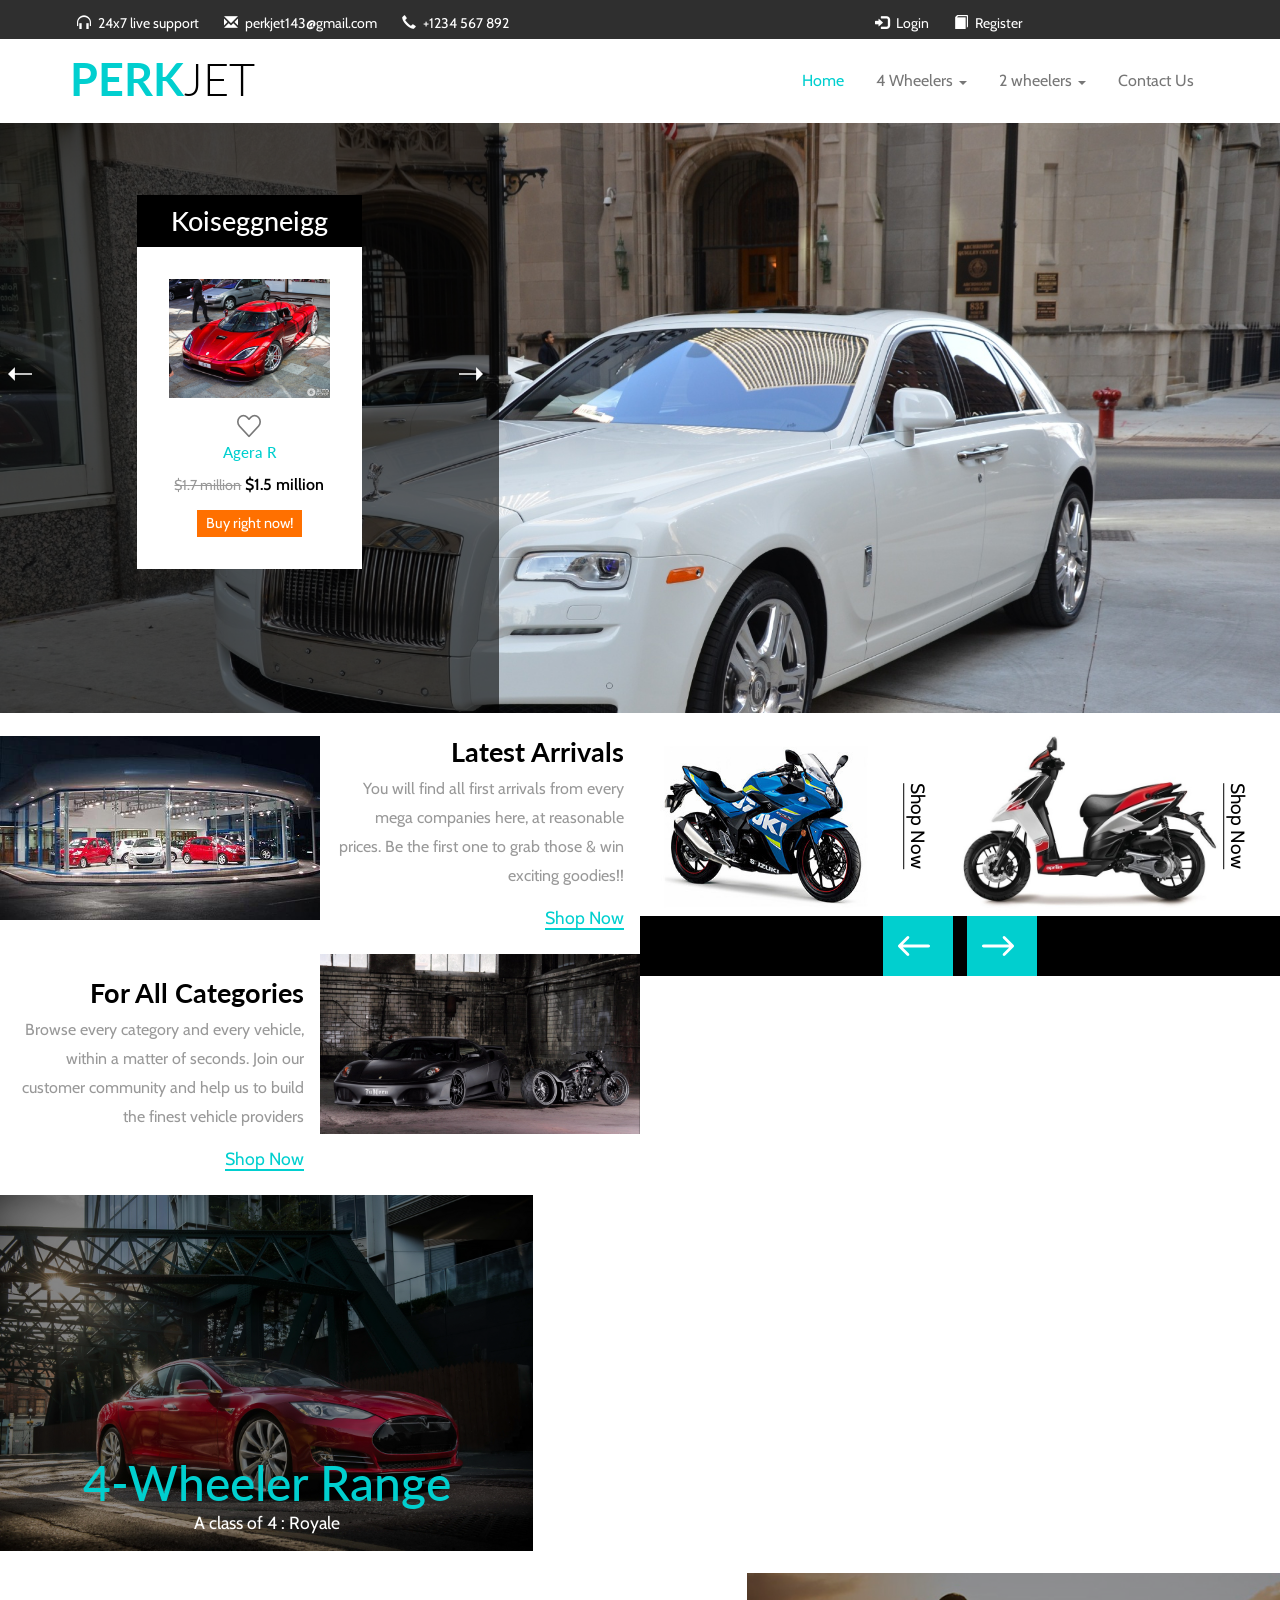
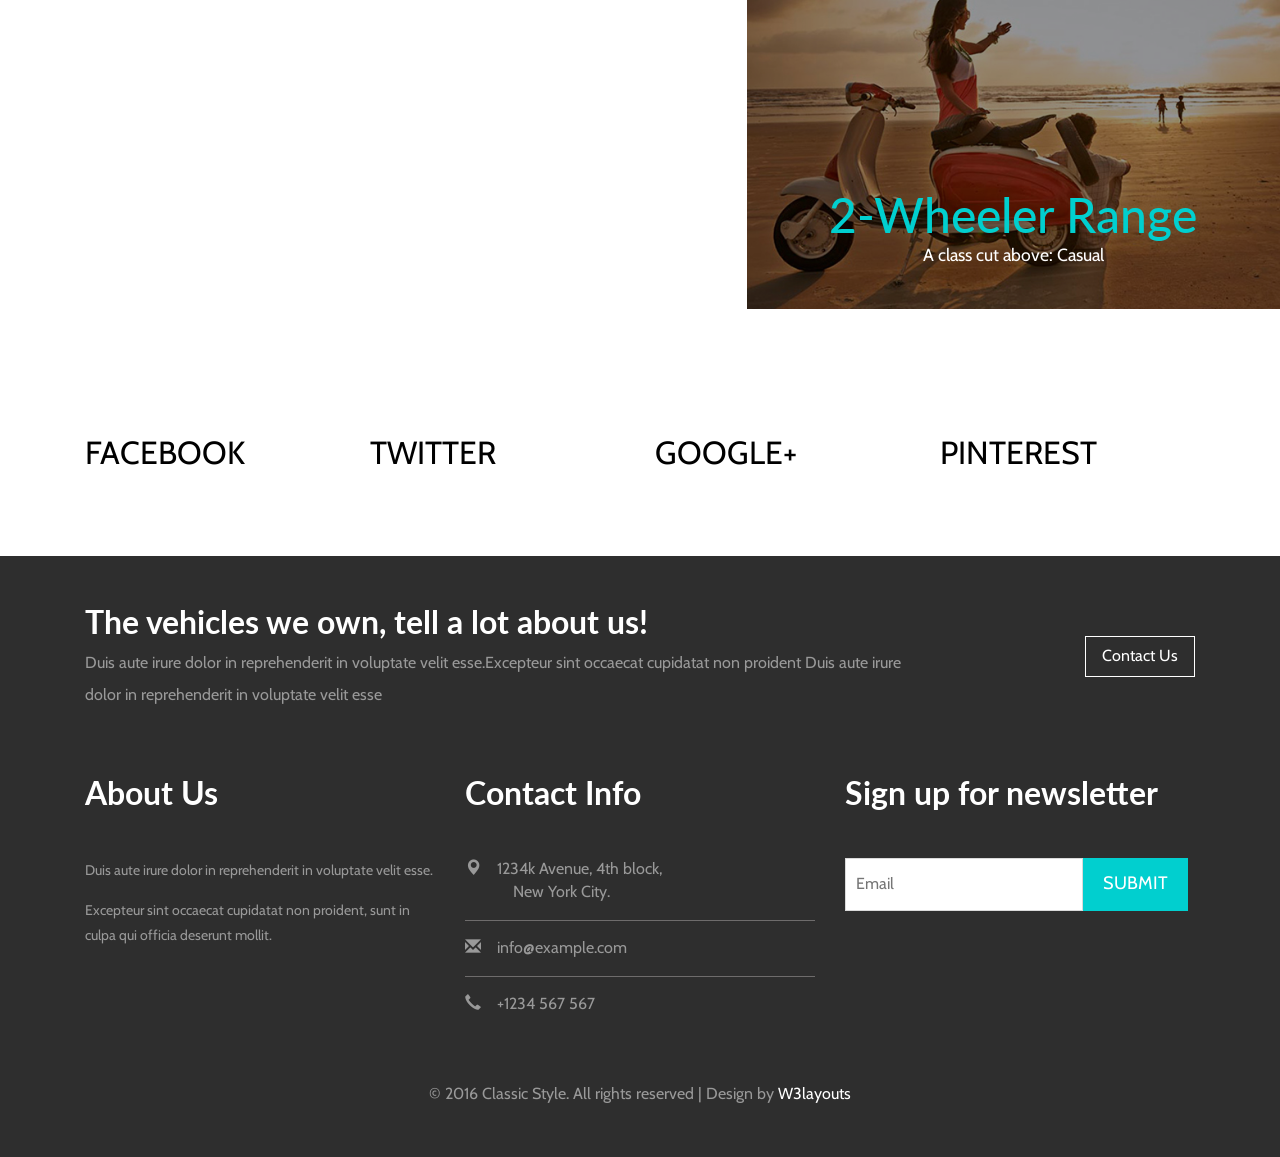
==== index.html @ 6dc2878f "front end incomplete" ====
<!--
Author: W3layouts
Author URL: http://w3layouts.com
License: Creative Commons Attribution 3.0 Unported
License URL: http://creativecommons.org/licenses/by/3.0/
-->
<!DOCTYPE html>
<html>
<head>
<title>PerkJet Online Showroom</title>
<!-- for-mobile-apps -->
<meta name="viewport" content="width=device-width, initial-scale=1">
<meta http-equiv="Content-Type" content="text/html; charset=utf-8" />
<meta name="keywords" content="Classic Style Responsive web template, Bootstrap Web Templates, Flat Web Templates, Android Compatible web template,
Smartphone Compatible web template, free webdesigns for Nokia, Samsung, LG, SonyEricsson, Motorola web design" />
<script type="application/x-javascript"> addEventListener("load", function() { setTimeout(hideURLbar, 0); }, false);
		function hideURLbar(){ window.scrollTo(0,1); } </script>
<!-- //for-mobile-apps -->
<link href="css/bootstrap.css" rel="stylesheet" type="text/css" media="all" />
<link href="css/style.css" rel="stylesheet" type="text/css" media="all" />
<!-- js -->
<script src="js/jquery.min.js"></script>
<!-- //js -->
<!-- cart -->
<script src="js/simpleCart.min.js"></script>
<!-- cart -->
<!-- for bootstrap working -->
<script type="text/javascript" src="js/bootstrap-3.1.1.min.js"></script>
<!-- //for bootstrap working -->
<!-- animation-effect -->
<link href="css/animate.min.css" rel="stylesheet">
<script src="js/wow.min.js"></script>
<script>
 new WOW().init();
</script>
<!-- //animation-effect -->
<link href='//fonts.googleapis.com/css?family=Cabin:400,500,600,700' rel='stylesheet' type='text/css'>
<link href='//fonts.googleapis.com/css?family=Lato:400,100,300,700,900' rel='stylesheet' type='text/css'>
</head>

<body>
<!-- header -->
	<div class="header">
			<div class="header-grid">
					<div class="container">
				<div class="header-left animated wow fadeInLeft" data-wow-delay=".5s">
					<ul>
					<li><i class="glyphicon glyphicon-headphones"></i><a href="#">24x7 live support</a></li>
						<li><i class="glyphicon glyphicon-envelope" ></i><a href="mailto:info@example.com">perkjet143@gmail.com</a></li>
						<li><i class="glyphicon glyphicon-earphone" ></i>+1234 567 892</li>

					</ul>
				</div>
				<div class="header-right animated wow fadeInRight" data-wow-delay=".5s">
				<div class="header-right1 ">
					<ul>

						<li><i class="glyphicon glyphicon-log-in" ></i><a href="login.html">Login</a></li>
						<li><i class="glyphicon glyphicon-book" ></i><a href="register.html">Register</a></li>
					</ul>
				</div>
				<div class="clearfix"> </div>
				</div>
				<div class="clearfix"> </div>
			</div>
			</div>
			<div class="container">
			<div class="logo-nav">

					<nav class="navbar navbar-default">
					<!-- Brand and toggle get grouped for better mobile display -->
					<div class="navbar-header nav_2">
						<button type="button" class="navbar-toggle collapsed navbar-toggle1" data-toggle="collapse" data-target="#bs-megadropdown-tabs">
							<span class="sr-only">Toggle navigation</span>
							<span class="icon-bar"></span>
							<span class="icon-bar"></span>
							<span class="icon-bar"></span>
						</button>
						 <div class="navbar-brand logo-nav-left ">
							<h1 class="animated wow pulse" data-wow-delay=".5s"><a href="index.html">Perk<span>Jet</span></a></h1>
						</div>

					</div>
					<div class="collapse navbar-collapse" id="bs-megadropdown-tabs">
						<ul class="nav navbar-nav">
							<li class="active"><a href="index.html" class="act">Home</a></li>
							<!-- Mega Menu -->
							<li class="dropdown">
								<a href="#" class="dropdown-toggle" data-toggle="dropdown">4 Wheelers <b class="caret"></b></a>
								<ul class="dropdown-menu multi">
									<div class="row">
										<div class="col-sm-4">
											<ul class="multi-column-dropdown">
												<h6>Companies</h6>

												<li><a href="products.html">Rolls Royce </a></li>
												<li><a href="products.html">BMW </a></li>
												<li><a href="products.html">Jaguar </a></li>
                        <li><a href="products.html">Mercedes-Benz </a></li>
												<li><a href="products.html">Audi </a></li>

											</ul>
										</div>
										<div class="col-sm-4">
											<ul class="multi-column-dropdown">
												<h6>Types</h6>
												<li><a href="products.html">Hatchback</a></li>
												<li><a href="products.html">Sedans</a></li>
												<li><a href="products.html">MUV</a></li>
												<li><a href="products.html">Convertible</a></li>
												<li><a href="products.html">Hybrid</a></li>
												<li><a href="products.html">Coupe</a></li>

											</ul>
										</div>
										<div class="col-sm-4">
											<ul class="multi-column-dropdown">
												<h6>Price Range</h6>
												<li><a href="products.html">20 lakhs - 50 lakhs</a></li>
												<li><a href="products.html">50 lakhs - 1 Cr</a></li>
												<li><a href="products.html">Above 1 Cr</a></li>

											</ul>
										</div>
										<div class="clearfix"></div>
									</div>
									<div class="row-top">
										<div class="col-sm-6 row1">
											<a href="products.html"><img src="images/me.jpg" alt="" class="img-responsive"></a>
										</div>
										<div class=" col-sm-6 row2">
											<a href="products.html"><img src="images/me1.jpg" alt="" class="img-responsive"></a>
										</div>
										<div class="clearfix"></div>
									</div>
								</ul>
							</li>
							<li class="dropdown">
								<a href="#" class="dropdown-toggle" data-toggle="dropdown">2 wheelers <b class="caret"></b></a>
								<ul class="dropdown-menu multi multi1">
									<div class="row">
										<div class="col-sm-4">
											<ul class="multi-column-dropdown">
												<h6>Companies</h6>

												<li><a href="products1.html">Herley Davidson </a></li>
												<li><a href="products1.html">Royal Enfield </a></li>
												<li><a href="products1.html">Honda </a></li>
												<li><a href="products1.html">Kawasaki </a></li>

											</ul>
										</div>
										<div class="col-sm-4">
											<ul class="multi-column-dropdown">
												<h6>Types</h6>
												<li><a href="products1.html">Street</a></li>
												<li><a href="products1.html">Mountain</a></li>
												<li><a href="products1.html">Hybrid</a></li>
												<li><a href="products1.html">BMX</a></li>

											</ul>
										</div>
										<div class="col-sm-4">
											<ul class="multi-column-dropdown">
												<h6>Price</h6>
												<li><a href="products1.html">40 Thousand - 1 Lakhs</a></li>
												<li><a href="products1.html">1 lakhs - 5 lakhs</a></li>
												<li><a href="products1.html">5 lakhs and Above</a></li>

											</ul>
										</div>
										<div class="clearfix"></div>
									</div>
									<div class="row-top">
										<div class="col-sm-6 row1">
											<a href="products1.html"><img src="images/me2.jpg" alt="" class="img-responsive"></a>
										</div>
										<div class=" col-sm-6 row2">
											<a href="products1.html"><img src="images/me3.jpg" alt="" class="img-responsive"></a>
										</div>
										<div class="clearfix"></div>
									</div>
								</ul>
							</li>

							<li><a href="contact.html">Contact Us</a></li>
						</ul>
					</div>
					</nav>
				</div>

		</div>
	</div>
<!-- //header -->


<!-- banner -->
	<div class="banner">


	<div class="banner-right">
					<ul id="flexiselDemo2">
						<li><div class="banner-grid">
						<h2>Koiseggneigg</h2>
						<div class="wome">
								<a href="single.html" ><img class="img-responsive" src="images/bi1.jpg" alt="" />
								</a>
								<div class="women simpleCart_shelfItem">
									<a href="#"><img src="images/ll.png" alt=""></a>
									<h6 ><a href="single.html">Agera R</a></h6>
									<p class="ba-price"><del>$1.7 million</del><em class="item_price">$1.5 million</em></p>
									<a href="#" data-text="Check Out!" class="but-hover1 item_add">Buy right now!</a>
								</div>
								</div>
							</div></li>
						<li><div class="banner-grid">
						<h2>Maruti</h2>
						<div class="wome">
								<a href="single.html" ><img class="img-responsive" src="images/maruti.jpeg" alt="" />
								</a>
								<div class="women simpleCart_shelfItem">
									<a href="#"><img src="images/ll.png" alt=""></a>
									<h6 ><a href="single.html">Swift Dzire</a></h6>
									<p class="ba-price"><del>Rs. 9.39L</del><em class="item_price">Rs. 5.39L</em></p>
									<a href="#" data-text="Check Out!" class="but-hover1 item_add">Buy right now!</a>
								</div>
								</div>
							</div></li>
						<li><div class="banner-grid">
						<h2>Honda</h2>
						<div class="wome">
								<a href="single.html" ><img class="img-responsive" src="images/honda.jpg" alt="" />
								</a>
								<div class="women simpleCart_shelfItem">
									<a href="#"><img src="images/ll.png" alt=""></a>
									<h6 ><a href="single.html">Livo</a></h6>
									<p class="ba-price"><del>Rs. 70k</del><em class="item_price">Rs. 55k</em></p>
									<a href="#" data-text="Check Out!" class="but-hover1 item_add">Buy right now!</a>
								</div>
								</div>
							</div></li>


					</ul>
					<script type="text/javascript">
		$(window).load(function() {
			$("#flexiselDemo2").flexisel({
				visibleItems: 1,
				animationSpeed: 1000,
				autoPlay: true,
				autoPlaySpeed: 5000,
				pauseOnHover: true,
				enableResponsiveBreakpoints: true,
		    	responsiveBreakpoints: {
		    		portrait: {
		    			changePoint:480,
		    			visibleItems: 1
		    		},
		    		landscape: {
		    			changePoint:640,
		    			visibleItems: 1
		    		},
		    		tablet: {
		    			changePoint:768,
		    			visibleItems: 1
		    		}
		    	}
		    });

		});
	</script>
		<script type="text/javascript" src="js/jquery.flexisel.js"></script>

					</div>


				</div>

	</div>
<!-- //banner -->
<!--content-->
		<div class="content">
		<div class="content-head">

					<div class="col-md-6 col-m1 animated wow fadeInLeft" data-wow-delay=".1s">
						<div class="col-1">
						<div class="col-md-6 col-2">
							<br>
							<a href="single.html"><img src="images/show.jpg" class="img-responsive" alt="">
							</a></div>
							<div class="col-md-6 col-p">
								<h5>Latest Arrivals</h5>
								<p>You will find all first arrivals from every mega companies
									here, at reasonable prices. Be the first one to grab those & win exciting goodies!!
								</p>
								<a href="single.html" class="shop" data-hover="Shop Now">Shop Now</a>
							</div>
							<div class="clearfix"> </div>
						</div>
						<div class="col-1">
						<div class="col-md-6 col-p">
								<h5>For All Categories</h5>
								<p>Browse every category and every vehicle, within a matter of
									seconds. Join our customer community and help us to build the finest
								vehicle providers</p>
								<a href="single.html" class="shop" data-hover="Shop Now">Shop Now</a>
							</div>
						<div class="col-md-6 col-2">
							<a href="single.html"><img src="images/first.jpg" class="img-responsive" alt="">
							</a></div>
							<div class="clearfix"> </div>
						</div>
						</div>
          <br>
					<div class="col-md-6 col-m2 animated wow fadeInRight" data-wow-delay=".1s">

						<!---->
						 <!-- requried-jsfiles-for owl -->
							<link href="css/owl.carousel.css" rel="stylesheet">
							    <script src="js/owl.carousel.js"></script>
							        <script>
									    $(document).ready(function() {
									      $("#owl-demo").owlCarousel({
									        items : 2,
									        lazyLoad : false,
									        autoPlay : true,
									        navigation : true,
									        navigationText :  true,
									        pagination : false,
									      });
									    });
									  </script>
							 <!-- //requried-jsfiles-for owl -->
							 <!-- start content_slider -->
						       <div id="owl-demo" class="owl-carousel" style="background-color:white">
					                <div>

											<a href="single.html"><img width="300px" height="180px"  src="images/gixer.jpg" alt="" /></a>
											<a href="single.html" class="shop-2" >Shop Now</a>

					                </div>
									<div>

											<a href="single.html"><img width="270px" height="180px" src="images/aprila.jpg" alt="" /></a>
											<a href="single.html" class="shop-2">Shop Now</a>

					                </div>

									<div>

											<a href="single.html"><img width="300px" height="180px" src="images/gixer.jpg" alt="" /></a>
											<a href="single.html" class="shop-2">Shop Now</a>

					                </div>
									<div>

											<a href="single.html"><img width="270px" height="180px" src="images/aprila.jpg" alt="" /></a>
											<a href="single.html" class="shop-2">Shop Now</a>

					                </div>
							</div>
					   </div>
					   <div class="clearfix"></div>
			</div>
					</div>

			<!---->

				<div class="content-top">
					<div class="col-md-5 col-md1 animated wow fadeInLeft" data-wow-delay=".1s">
						<div class="col-3">
							<a href="single.html"><img src="images/tesla.jpg" class="img-responsive " alt="">
							<div class="col-pic">
								<br><br>
								<h5>4-Wheeler Range</h5>
								<p>A class of 4 : Royale</p>
							</div></a>
						</div>

					</div>
					<div class="col-md-7 col-md2 animated wow fadeInRight" data-wow-delay=".1s">
						<div class="col-sm-4 item-grid simpleCart_shelfItem">
							<div class="grid-pro">
								<div  class=" grid-product " >
									<figure>
										<a href="single.html">
											<div class="grid-img">
												<img  src="images/gmc1.jpeg" width="350px" height="100px"  alt="">
											</div>
											<div class="grid-img">
												<img  src="images/gmc2.jpg" width="350px" height="100px"  alt="">
											</div>
										</a>
									</figure>
								</div>
								<div class="women">
									<a href="#"><img src="images/ll.png" alt=""></a>
									<h6><a href="single.html">Sierra Denali</a></h6>
									<p ><del>$50k</del><em class="item_price">$40k</em></p>
									<a href="#" data-text="Check it!" class="but-hover1 item_add">Buy now!</a>
								</div>
							</div>
						</div>

						<div class="col-sm-4 item-grid simpleCart_shelfItem">
							<div class="grid-pro">
								<div  class=" grid-product " >
									<figure>
										<a href="single.html">
											<div class="grid-img">
												<img  src="images/mer1.png" width="400px" height="100px"  alt="">
											</div>
											<div class="grid-img">
												<img  src="images/mer2.jpg" width="100px" height="100px"   alt="">
											</div>
										</a>
									</figure>
								</div>
								<div class="women">
									<a href="#"><img src="images/ll.png" alt=""></a>
									<h6><a href="single.html">AMG GT Coupe</a></h6>
									<p ><del>$115k</del><em class="item_price">$112k</em></p>
									<a href="#" data-text="Check it!" class="but-hover1 item_add">Buy Now!</a>
								</div>
							</div>
						</div>
						<div class="col-sm-4 item-grid simpleCart_shelfItem">
						<div class="grid-pro">
								<div  class=" grid-product " >
									<figure>
										<a href="single.html">
											<div class="grid-img">
												<img  src="images/maruti1.jpg" width="350px" height="100px" alt="">
											</div>
											<div class="grid-img">
												<img  src="images/maruti2.jpg" width="350px" height="100px"  alt="">
											</div>
										</a>
									</figure>
								</div>
								<div class="women">
									<a href="#"><img src="images/ll.png" alt=""></a>
									<h6><a href="single.html">SX</a></h6>
									<p ><del>$10k</del><em class="item_price">$7k</em></p>
									<a href="#" data-text="Check it!" class="but-hover1 item_add">Buy Now!</a>
								</div>
							</div>
						</div>
					<div class="clearfix"></div>
					</div>
					<div class="clearfix"></div>
				</div>
				<!----->
				<!---->
				<div class="content-top">

					<div class="col-md-7 col-md2 animated wow fadeInLeft" data-wow-delay=".1s">
						<div class="col-sm-4 item-grid simpleCart_shelfItem">
							<div class="grid-pro">
								<div  class=" grid-product " >
									<figure>
										<a href="single.html">
											<div class="grid-img">
												<img  src="images/vp1.png" width="200px" height="100px" alt="">
											</div>
											<div class="grid-img">
												<img  src="images/vp2.jpg" width="350px" height="100px" alt="">
											</div>
										</a>
									</figure>
								</div>
								<div class="women">
									<a href="#"><img src="images/ll.png" alt=""></a>
									<h6><a href="single.html">Sei Giorni</a></h6>
									<p ><del>$100.00</del><em class="item_price">$70.00</em></p>
									<a href="#" data-text="Check it!" class="but-hover1 item_add">Buy Now!</a>
								</div>
							</div>

						</div>

						<div class="col-sm-4 item-grid simpleCart_shelfItem">
							<div class="grid-pro">
								<div  class=" grid-product " >
									<figure>
										<a href="single.html">
											<div class="grid-img">
												<img  src="images/hd1.jpg" width="350px" height="100px" alt="">
											</div>
											<div class="grid-img">
												<img  src="images/hd2.jpg" width="350px" height="100px"  alt="">
											</div>
										</a>
									</figure>
								</div>
								<div class="women">
									<a href="#"><img src="images/ll.png" alt=""></a>
									<h6><a href="single.html">Street 500</a></h6>
									<p ><del>$100.00</del><em class="item_price">$70.00</em></p>
									<a href="#" data-text="Check it!" class="but-hover1 item_add">Buy Now!</a>
								</div>
							</div>
						</div>
						<div class="col-sm-4 item-grid simpleCart_shelfItem">
						<div class="grid-pro">
								<div  class=" grid-product " >
									<figure>
										<a href="single.html">
											<div class="grid-img">
												<img  src="images/hero1.jpg" width="350px" height="100px" alt="">
											</div>
											<div class="grid-img">
												<img  src="images/hero2.jpg" width="350px" height="150px" alt="">
											</div>
										</a>
									</figure>
								</div>
								<div class="women">
									<a href="#"><img src="images/ll.png" alt=""></a>
									<h6><a href="single.html">Glamour FI</a></h6>
									<p ><del>$100.00</del><em class="item_price">$70.00</em></p>
									<a href="#" data-text="Check it!" class="but-hover1 item_add">Buy Now!</a>
								</div>
							</div>
						</div>
					<div class="clearfix"></div>
					</div>
					<div class="col-md-5 col-md1 animated wow fadeInRight" data-wow-delay=".1s">
						<div class="col-3">
							<a href="single.html"><img src="images/general.jpg" class="img-responsive " alt="">
							<div class="col-pic">
								<h5>2-Wheeler Range</h5>
								<p>A class cut above: Casual</p>
							</div></a>
						</div>

					</div>
					<div class="clearfix"></div>
				</div>


				<!--products-->
<div class="social animated wow fadeInDown" data-wow-delay=".1s">
	<div class="container">
		<div class="col-sm-3 social-ic">
			<a href="#">FACEBOOK</a>
		</div>
		<div class="col-sm-3 social-ic">
			<a href="#">TWITTER</a>
		</div>
		<div class="col-sm-3 social-ic">
			<a href="#">GOOGLE+</a>
		</div>
		<div class="col-sm-3 social-ic">
			<a href="#">PINTEREST</a>
		</div>
	<div class="clearfix"></div>
	</div>
</div>

<!-- footer -->
	<div class="footer">
		<div class="container">
		<div class="footer-top">
		<div class="col-md-9 footer-top1">
		<h4>The vehicles we own, tell a lot about us!</h4>
		<p>Duis aute irure dolor in reprehenderit in voluptate velit esse.Excepteur sint occaecat cupidatat
						non proident Duis aute irure dolor in reprehenderit in voluptate velit esse</p>
		</div>
		<div class="col-md-3 footer-top2">
		<a href="contact.html">Contact Us</a>
		</div>
		<div class="clearfix"> </div>
		</div>
			<div class="footer-grids">
				<div class="col-md-4 footer-grid animated wow fadeInLeft" data-wow-delay=".5s">
					<h3>About Us</h3>
					<p>Duis aute irure dolor in reprehenderit in voluptate velit esse.<span>Excepteur sint occaecat cupidatat
						non proident, sunt in culpa qui officia deserunt mollit.</span></p>
				</div>
				<div class="col-md-4 footer-grid animated wow fadeInLeft" data-wow-delay=".6s">
					<h3>Contact Info</h3>
					<ul>
						<li><i class="glyphicon glyphicon-map-marker" ></i>1234k Avenue, 4th block, <span>New York City.</span></li>
						<li class="foot-mid"><i class="glyphicon glyphicon-envelope" ></i><a href="mailto:info@example.com">info@example.com</a></li>
						<li><i class="glyphicon glyphicon-earphone" ></i>+1234 567 567</li>
					</ul>
				</div>
				<div class="col-md-4 footer-grid animated wow fadeInLeft" data-wow-delay=".7s">
				<h3>Sign up for newsletter </h3>
				<form>
					<input type="text" placeholder="Email"  required="">
					<input type="submit" value="Submit">
				</form>

				</div>

				<div class="clearfix"> </div>
			</div>

			<div class="copy-right animated wow fadeInUp" data-wow-delay=".5s">
				<p>&copy 2016 Classic Style. All rights reserved | Design by <a href="http://w3layouts.com/">W3layouts</a></p>
			</div>
		</div>
	</div>
<!-- //footer -->
</body>
</html>
---- css/style.css ----
/*--
Author: W3layouts
Author URL: http://w3layouts.com
License: Creative Commons Attribution 3.0 Unported
License URL: http://creativecommons.org/licenses/by/3.0/
--*/
html, body{
    font-size: 100%;
	background:	#fff;
	font-family: 'Cabin', sans-serif;
}
p{
	margin:0;
}
h1,h2,h3,h4,h5,h6{
	margin:0;
}
ul,label{
	margin:0;
	padding:0;
}
 a{
	transition:.5s ease-in-out;
	-webkit-transition:.5s ease-in-out;
	-moz-transition:.5s ease-in-out;
	-o-transition:.5s ease-in-out;
	-ms-transition:.5s ease-in-out;
}
/*-- header --*/
.header-grid{
	padding:0.3em 0;
	background: #2f2f2f;
	/*-
	border-bottom:1px solid #DEDEDE;
	-*/
}
.logo-nav{
	padding:1em 0;
}
.header-left{
	float:left;
	margin-top: 7px;
}
.header-left ul li,.header-right ul li{
	display:inline-block;
	font-size:14px;
	color:#fff;
	margin: 0 1em;
}
.header-left ul li i,.header-right ul li i{
	left:-.5em;
}
.header-left ul li a,.header-right ul li a{
	text-decoration:none;
	color:#fff;
}
.header-left ul li a:hover,.header-right ul li a:hover{
	color:#FF7000;
}
.header-right1{
	float:left;
	margin-top: 7px;
}
.header-right2{
	float:right;
}
.header-right {
    float: right;
	width: 30%;
}
.logo-nav-left {
    padding: 0;
	height:auto;
}
.logo-nav-left h1 {
	font-size:2.5em;
   text-transform: uppercase;
    font-family: 'Lato', sans-serif;
    font-weight: 700;
}
.logo-nav-left h1 a{
	
	    color:#01CFCF;
    text-decoration: none;
    
}
.logo-nav-left h1 a span{
    color: #000;
	font-weight: 300;
}

.logo-nav-left1 ul li a{
	font-size:1em;
    color: #222;
    text-decoration: none;
	padding: 0;
    margin: 0 1em;
}
.logo-nav-left1 ul li.active a.act{
	color:#01CFCF !important;
}
ul.nav.navbar-nav {
    float: right;
}
ul.nav.navbar-nav  li a{
   padding:0;
   margin:1em;
}
.navbar-default .navbar-nav > .active > a, .navbar-default .navbar-nav > .active > a:hover, 
.navbar-default .navbar-nav > .active > a:focus {
    color: #01CFCF;
}
/*----*/
.box_1 {
  float: right;
}
.box_1 h3 {
  color:#fff;
  font-size: 0.9em;
  margin: 0;
}
.total {
  display: inline-block;
  vertical-align: middle;
}
.box_1 a img {
  margin: 3px 0 0 0px;
}
.box_1 p {
	margin: 0;
    color: #fff;
    font-size: 14px;
}
a.simpleCart_empty {
	color:#fff;
    font-size: 13px;
    text-decoration: none;
    text-align: right;
    display: block;
}
.multi-column-dropdown li a {
    color: #999 !important;
}
.navbar-default .navbar-nav > .active > a, .navbar-default .navbar-nav > .active > a:hover, .navbar-default .navbar-nav > .active > a:focus {
    background-color: transparent;
}
.navbar-default .navbar-collapse, .navbar-default .navbar-form {
    border: none;
}
.nav .open > a{
    color: #01CFCF;
}
.navbar-default {
    background: none;
    border: none;
}
.navbar-collapse {
    padding: 0;
}
ul.multi-column-dropdown h6 {
    font-size: 1.5em;
    color:#222222;
    margin: 0 0 1em;
    padding-bottom: 1em;
    border-bottom: 1px solid #E4E4E4;
    text-transform: capitalize;
}
.multi-column-dropdown li {
    list-style-type: none;
    margin: 7px 0;
}
.multi-column-dropdown li a {
    display: block;
    clear: both;
    line-height: 1.428571429;
    color: #999 !important;
    white-space: normal;
	font-weight:500 !important;
}
.multi-column-dropdown li a:hover {
    color: #FF7000 !important;
}
.dropdown-menu.multi {
    min-width: 700px;
    padding: 30px 30px;
}
.nav .open > a, .nav .open > a:hover, .nav .open > a:focus {
    background: none;
    border: none;
}
.navbar-default .navbar-nav > .open > a, .navbar-default .navbar-nav > .open > a:hover, .navbar-default .navbar-nav > .open > a:focus {
    background-color: transparent;
}
.nav > li > a:hover {
    background: none;
	color:#01CFCF !important;
}

.navbar {
    min-height: auto;
    margin-bottom: 0px;
}
.dropdown-menu {
    top: 131%;
    left: -159%;
}
.multi1{
	left: -330%;
}
.row1 {
    padding-left: 0;
	padding-right:7px;
}
.row2{
	padding-right: 0;
	padding-left:7px;
}
.row-top {
    margin-top: 1em;
}
/*-- //header --*/
/*-- banner section --*/
#slideshow-controller {
  position: absolute;
  bottom: 10px;
  left: 45%;
}
#slideshow-banner ul { 
	position: relative; 
}
#slideshow-banner ul .slideshow-item { 
	position: absolute; 
}
#controller-left {
  position: absolute;
  left: 2%;
  top: 45%;
  cursor: pointer;
}
#controller-right {
  position: absolute;
  right: 2%;
  top: 45%;
  cursor: pointer;
}
.controller-item {
  display: inline-block;
  width: 10px;
  height: 10px;
  background: #f00;
  margin-right: 10px;
  border-radius: 10px;
  opacity: 0.5;
  cursor: pointer;
}
.controller-item-hover {
  opacity: 1;
  background: #ccc;
  transform: rotateX(360deg);
  transition: transform 2s;
}
.slideshow-transform {
  transform: scale(1.5, 1.5);
  transition: transform 5s;
}
* 	{ 
	margin:0; 
	padding:0; 
}
div#slideshow-banner { 
	height:500px; 
	width:100%; 
	overflow:hidden; 
	position:relative; 
	margin:0px auto; 
}
div#slideshow-banner ul ,div#slideshow-banner ul li { 
	width:100%; 
	height:100%; 
}
div#slideshow-banner ul li img{
	width:100%;
	height:100%;
} 
ul li {
	list-style-type:none;
}
/*-- /banner section --*/
#flexiselDemo1 ,#flexiselDemo2{
	display: none;
}
.nbs-flexisel-container {
	position: relative;
	max-width: 100%;
}
.nbs-flexisel-ul {
	position: relative;
	width: 9999px;
	list-style-type: none;
	text-align:center;
}
.nbs-flexisel-inner {
	overflow: hidden;
	width:90%;
	margin: 0 auto;
}
.nbs-flexisel-item {
	float: left;
	position: relative;
	line-height: 0px;
}
.nbs-flexisel-item > img {
	cursor: pointer;
	position: relative;	
}
/*---- Navigation ---*/
.nbs-flexisel-nav-left, .nbs-flexisel-nav-right {
	width:40px;
	height:40px;
	position: absolute;
	cursor: pointer;
	z-index: 100;
}
.nbs-flexisel-nav-left {
	left: 8px;
	background: url(../images/ar.png) no-repeat 0px 0px ;
}
.nbs-flexisel-nav-right {
	right: 0px;
	background: url(../images/ar1.png) no-repeat 0px 0px;
}
.banner-right {
        width: 39%;
    background: rgba(0, 0, 0, 0.59);
    height: auto;
    min-height: 590px;
}
.banner-grid{
	background:#fff;
	width:50%;
	margin:4.5em auto;
}
.banner-grid h2{
	background:#000;
	padding:0.4em 0;
	color:#fff;
	font-size:1.7em;
	font-family: 'Lato', sans-serif;
}
.wome{
	padding:2em ;
}
/*-- /banner section --*/

.banner{
    min-height: 590px;
    background:  url(../images/15.jpg) no-repeat;
	width:100%;
	background-size:cover;
}
.ba-price{
	line-height:1.3em ;
}

/*--content--*/
.col-pic{
	position:absolute;
	top:0;
	background:rgba(0, 0, 0, 0.42);
	width:100%;
	height:100%;
	text-align:center;
	padding-top: 13.5em;
}
.col-pic p{
	color:#fff;
	font-size:1.1em;
}
.col-pic h5{
	color: #01CFCF;
    font-size: 3em;
    font-family: 'Lato', sans-serif;
}

/*--//--*/
.col-m1 {
    padding: 0;
}
.col-2 {
    padding: 0;
}
.col-m2 {
    padding: 0;
    background: #D6D6D6;
}
.col-p {
    padding:2.9em 2em;
	text-align:right;
}
.col-p h5{
	color:#000;
	font-size:2.2em;
    font-family: 'Lato', sans-serif;
    font-weight: 700;	
}
.col-p p{
	color:#999;
	font-size:1em;
    line-height: 1.8em;
    margin: 0.5em 0 1em;	
}

a.shop {
  position: relative;
  overflow: hidden;
  color: #01CFCF;
  text-decoration: none;
  border-bottom: 2px solid #01CFCF;
  font-weight: normal;
  line-height: normal;
  font-size: 1.1em;
    text-decoration: none;
}
a.shop:before {
  -moz-transition: max-width 0.2s ease-out;
  -o-transition: max-width 0.2s ease-out;
  -webkit-transition: max-width 0.2s ease-out;
  transition: max-width 0.2s ease-out;
  content: attr(data-hover);
  position: absolute;
  top: 0;
  left: 0;
  overflow: hidden;
  white-space: nowrap;
  max-width: 0;
  color: #000;
}
a.shop:hover:before {
  max-width: 100%;
}
a.shop:before {
  border-bottom: 2px solid #000;
}
/*----*/

/*----*/
.col-md1 {
    padding: 0;
}
.col-md2 {
    padding: 3.8em 2.5em;
}
.women {
    text-align: center;
	    margin-top: 1em;
}
.women h6 {
    font-size: 1.15em;
	margin-top:0.4em;
	font-family: 'Lato', sans-serif;
}
.women h6 a{
    color:#01CFCF;
	text-decoration:none;
}
.women h6 a:hover {
    color: #000000;
}
.women p {
    font-size: 1em;
    color: #999;
    margin: 0.9em 0;
}
.women p del{
    font-size: 0.9em;
	margin-right:4px;
}
em.item_price {
    font-style: normal;
    color: #000;
    font-weight: 600;
}

.but,
[class*="but-"] {
	position: relative;
	display: inline-block;
	overflow: hidden;
	padding: 0 0.6em;
	height: 27px;
	font: 300 1em/3.5em 'Cabin', sans-serif;
	text-decoration: none;
      line-height: 1.9em;
	color: #fff;
	background: #FF7000;
	-moz-transition: ease 0.35s all;
	-ms-transition: ease 0.35s all;
	-o-transition: ease 0.35s all;
	-webkit-transition: ease 0.35s all;
	transition: ease 0.35s all;
	text-decoration:none;
	font-size:0.9em;
}
.but:hover,
[class*="but-"]:hover {
	background:#01CFCF;
	color:#fff;
	text-decoration:none;
}

.but-hover1:hover {
	line-height: 7.4em;
}
.but-hover1:before {
	content: attr(data-text);
	color: #fff;
	position: absolute;
	top: -2.75em;
}
/*-----*/
.item {
    padding: 2em;
}
 a.shop-2{
    text-decoration: none;
    color: #000;
    border-bottom: 1px solid #000;
    font-size: 1.2em;
    display: inline-block;
    transform: rotate(90deg);
    position: absolute;
    top: 42%;
    right: 0%;
}
 a.shop-2:hover{
    color: #01CFCF;
    border-bottom: 1px solid #01CFCF;
}

/*--social--*/
.social {
    padding: 5em 0;
}
.social a{
    color:#000;
	font-size:2em;
	    text-decoration: none;
}
/*--social--*/

/* Shop */

.grid-pro .grid-product figure {
  position: relative;
  display: block;
  overflow: hidden;
  margin: 0 0 20px 0;
  width: 100%;
}
.grid-pro .grid-product figure:hover .grid-img + .grid-img{
  right: 100%;
}


.grid-pro .grid-product figure > a {
  display: block;
  float: left;
  width: 100%;
  z-index: 1;
}
.grid-pro .grid-product figure > a .grid-img {
  width: 100%;
  line-height: 0;
  will-change: right;
  -moz-transform: translateZ(0);
  -webkit-transform: translateZ(0);
  transform: translateZ(0);
}
.grid-pro .grid-product figure > a .grid-img img {
  width: 100%;
}
.grid-pro .grid-product figure > a .grid-img + .grid-img {
  position: absolute;
  top: 0;
  right: 0;
  -moz-transition: right 0.7s cubic-bezier(0.75, 0, 0.175, 1), opacity 0.7s cubic-bezier(0.75, 0, 0.175, 1);
  -o-transition: right 0.7s cubic-bezier(0.75, 0, 0.175, 1), opacity 0.7s cubic-bezier(0.75, 0, 0.175, 1);
  -webkit-transition: right 0.7s cubic-bezier(0.75, 0, 0.175, 1), opacity 0.7s cubic-bezier(0.75, 0, 0.175, 1);
  transition: right 0.7s cubic-bezier(0.75, 0, 0.175, 1), opacity 0.7s cubic-bezier(0.75, 0, 0.175, 1);
}
.grid-pro .grid-product figure > a .grid-img + .grid-img img {
  max-width: none;
}

.grid-product {
    width: 70%;
    margin: 0 auto;
}
/*-- footer --*/
.footer{
	background:#2E2E2E;
	padding:3em 0;
}
.footer-top1 h4{
    color: #fff;
    font-size: 2em;
	font-family: 'Lato', sans-serif;
    font-weight: 700;
}
.footer-top1 p{
    color: #999;
    font-size: 1em;
    line-height: 2em;
    margin-top: 0.5em;
}
.footer-top2 {
    margin-top: 2em;
	text-align: right;
}
.footer-top2 a{
    color: #fff;
    font-size: 1em;
	padding:0.5em 1em;
	border:1px solid #fff;
	text-decoration:none;
	display: inline-block;
}
.footer-top2 a:hover{
    color: #fff;
	background:#01CFCF;
	text-decoration:none;
}
.footer-top {
    padding-bottom: 4em;
}
.footer-grid h3{
	font-size:2em;
	color:#fff;
	margin:0 0 1.5em;
    font-family: 'Lato', sans-serif;
    font-weight: 700;	
}
.footer-grid p{
	font-size:14px;
	color:#999;
	line-height:1.8em;
	margin:0;
}
.footer-grid p span{
	display:block;
	margin:1em 0 0;
}
.footer-grid ul li{
	list-style-type:none;
	color:#999;
	font-size:1em;
}
.foot-mid {
    padding: 1em 0;
    margin: 1em 0;
    display: block;
    border-bottom: 1px solid rgba(193, 189, 189, 0.44);
    border-top: 1px solid rgba(193, 189, 189, 0.44);
}
.footer-grid ul li i{
	color: #999;
    margin-right: 1em;
}
.footer-grid ul li span{
	display:block;
	margin-left: 3em;
}
.footer-grid ul li a{
	color:#999;
	text-decoration:none;
}
.footer-grid ul li a:hover{
	color:#fff;
}

.footer-grid input[type="text"] {
    outline: none;
    padding: 14px 10px;
    color: #848484;
    font-size: 16px;
    border: 1px solid #dadada;
    width: 68%;
}
.footer-grid input[type="submit"] {
    color: #fff;
    background:#01CFCF;
    border: none;
    padding: 13px 20px 14px;
    font-size: 18px;
    outline: none;
    text-transform: uppercase;
    margin: 0 0 0 -4px;
}
.footer-grid input[type="submit"]:hover {
    background:#FF7000;
	    transition: .5s ease-in-out;
    -webkit-transition: .5s ease-in-out;
    -moz-transition: .5s ease-in-out;
    -o-transition: .5s ease-in-out;
    -ms-transition: .5s ease-in-out;
}
.copy-right p{
	text-align:center;
	color:#999;
	font-size:1em;
	line-height:1.8em;
}
.copy-right p a{
	color:#fff;
	text-decoration:none;
}
.copy-right p a:hover{
	color:#999;
}
.copy-right {
    padding-top: 4em;
}
/*-- //footer --*/
/*--product--*/
.banner-top{
	text-align: center;
    width: 100%;
    height: 150px;
    display: block;
    background: url(../images/back.jpg)no-repeat center;
    padding: 3em 0;
    background-size: cover;
}
.banner-top h2{
	font-size:2.5em;
	color:#fff;
	float:left;
	    font-family: 'Lato', sans-serif;
    font-weight: 700;
	    text-transform: uppercase;
}
.banner-top h3{
	font-size:0.9em;
	color:#fff;
	margin-top:1em;
	float:right;
}
.banner-top h3 a{
	color:#FF7000;
}
.banner-top h3 label{
	margin:0 0.4em;
}
	
/*--banner--*/
.categories h3, .price h3, .colors h3 ,.sellers h3 {
    font-size: 1.5em;
    color: #FFFFFF;
    margin: 0;
    padding: .5em;
    background: #000000;
    text-transform: uppercase;
    text-align: center;
    letter-spacing: 3px;
    font-family: 'Lato', sans-serif;
}
ul.cate,.price-head,.color-top{
    padding: 2em 0;
}
.product-head {
    padding: 2em 0 0;
}
.categories ul li {
    display: block;
    color: #999;
    font-size: 1em;
    margin-bottom: 1em;
}
.categories ul li i{
    margin-right: 1em;
	color: #FF7000;
}
.categories ul li a:hover {
    color: #01CFCF;
}
.categories ul li a {
    color: #999;
    text-decoration: none;
}
ul.cate ul {
    margin-left: 2em;
}
.price-head1{
	padding-left:0;
}
.price-head2{
	padding-right:0;
}
/*--price--*/
.price-top1 {
    border: 1px solid #999;
}
span.price-top {
    display: inline-block;
    color:#999;
    font-size: 1em;
	    padding: 3px 6px;
}
.price-top1 input[type="text"] {
    width: 75%;
	border: none;
	border-left: 1px solid #999;
        padding: 3px 6px;
    outline: none;
	color: #999;
    font-size: 1em;
}
/*--//price--*/
/*--color--*/
.color-top ul li{
	display:inline-block;
}
.color-top ul li a{
	text-decoration:none;
}
.color-top ul li a i{
	width: 30px;
    height: 30px;
    display: block;
    background: #d52685;
    margin: 0 6px 5px;
    border: 1px solid #8C8C8C;
}
.color-top ul li a i.color7{
    background: #553a99;
}
.color-top ul li a i.color1{
    background: #6cbc35;
}
.color-top ul li a i.color2{
    background: #fd9f3e;
}
.color-top ul li a i.color3{
    background: #08538c;
}
.color-top ul li a i.color4{
    background: #fff;
}
.color-top ul li a i.color5{
    background: #51B6F3;
}
.color-top ul li a i.color6{
    background: #F93333;
}
/*--//color--*/
/*----*/
.fashion-grid {
    float: left;
    width: 24%;
}
h6.best2 {
    font-size: 1.5em;
	font-family: 'Lato', sans-serif;
	    font-weight: 800;
}
h6.best2 a{
    color:#01CFCF;
	text-decoration:none;
}
h6.best2 a:hover {
    color: #FF7000;
}
.fashion-grid1 {
    float: right;
    width: 68%;
}
span.price-in1 {
    font-size: 1em;
    padding: 0.5em 0 0.2em;
    display: block;
    color: #000;
}
span.price-in1 del{
    font-size: 0.8em;
    color: #999;
	margin-right: 0.5em;
}
.fashion-grid1 p {
    font-size: 0.9em;
    line-height: 1.8em;
    color: #999;
}
.product-go{
	margin-bottom:1em;
}
/*----*/
.mens-toolbar p {
    color: #000;
    font-size: 1em;
	    display: inline-block;
}
.mens-toolbar p  select {
    color: #000;
    font-size: 0.9em;
    outline: none;
    cursor: pointer;
    padding: 0.3em;
	border:none;
}
.mens-toolbar {
    padding: 0 1em 1em;
}
.showing{
	margin:0 3em;
}
.product{
	padding:5em 0 0;
}
.item-gr{
	margin-bottom:2em;	
}
.item-gr:nth-child(7),.item-gr:nth-child(8),.item-gr:nth-child(9){
	margin-bottom:0em;	
}
.grid-pro {
    border: 1px solid #E2E2E2;
    border: 5px solid #ffffff;
    -webkit-box-shadow: 0 0 10px rgba(0, 0, 0, 0.15);
    -moz-box-shadow: 0 0 10px rgba(0, 0, 0, 0.15);
    box-shadow: 0 0 10px rgba(0, 0, 0, 0.15);
    padding: 1em;
}
/*--//product--*/
/*--single--*/
.span_2_of_a1 h3 {
	color: #000;
    text-transform: uppercase;
    font-size: 1.8em;
        font-family: 'Lato', sans-serif;
    font-weight: 700;
}
p.in-para{
    color: #999;
    font-size: 1em;
    line-height: 2em;
    margin: 1em 0;
    border-bottom: 1px solid #f0f0f0;
    border-top: 3px double #f0f0f0;
    padding: 1em 0;
}
.price_single {
	border-bottom: 1px solid #f0f0f0;
    padding-bottom: 1em;
}
span.reducedfrom {
	color: #01CFCF;
    font-size: 1.5em;
    float: left;
}
.price_single a {
    float: right;
    margin-top: 0.5em;
}
/*----*/
/* start tabs */
.sap_tabs{
	padding: 1em 0;
}
.resp-tabs-list {
	width: 100%;
	list-style: none;
	padding: 0;
	background:#ECECEC;
}
.resp-tab-item:first-child{
	border-left:none;
}
.resp-tab-item{
	cursor: pointer;
	padding: 12px 18px;
	display: inline-block;
	margin: 0 ;
	text-align: center;
	list-style: none;
	float: left;
	outline: none;
	-webkit-transition: all 0.3s ease-out;
	-moz-transition: all 0.3s ease-out;
	-ms-transition: all 0.3s ease-out;
	-o-transition: all 0.3s ease-out;
	transition: all 0.3s ease-out;
	    background: #ECECEC;
}
.resp-tab-active{
	background:#FF7000;
	color:#fff;	
}
.resp-tab-item span{
	font-size:1em;
}
.resp-tabs-container {
	padding: 0px;
	clear: left;
}
h2.resp-accordion {
	cursor: pointer;
	padding: 5px;
	display: none;
}
.resp-tab-content {
	display: none;
}
.resp-content-active, .resp-accordion-active {
   display: block;
}
h2.resp-accordion {
	font-size:1em;
	margin: 0px;
	padding: 10px 15px;
	background:#f77462;
	margin:10px 0;
	color:#fff;
}
h2.resp-accordion:hover{
	background:#6CC5D9;
	text-shadow: none;
	color: #FFF;
}
.facts{
	
padding: 1em 0;
}
.facts p{
	color:#999;
	font-size:1em;
	line-height:1.7em;
	padding:0 0 1em;
}
.facts ul li{
	list-style:none;
	color:#999;
	font-size:1em;
	padding:0.3em 0;
}
.color {
	background:#eee;
	  margin: 1em 0;
  padding: 1em;
}
.color p,.color span{
	color:#000;
	font-size:1em;
	    float: left;
		font-weight:300;
}
.color p{
	width:40%;
}
.top-comment-left{
	float: left;
	width: 13%;
}
.top-comment-right{
	float: left;
	width:80%;
	margin-left:1em;
	background:#f8f8f8;
	padding:0 2em 2em ;
}
.top-comment-right h6{
	color:#000;
	font-size:0.8em;
}
.top-comment-right p{
	color:#000;
	font-size:1em;
	  margin: 1em 0em 0 1em;
}
a.add-re{
	text-decoration: none;
  color: #fff;
  background: #01CFCF;
  padding: 0.4em 0.8em;
  font-size: 1em;
  margin-top: 2em;
  display: inline-block;
}
a.add-re:hover{	
  background: #FF7000;
}
.top-comment-right h6 a{
	color:#000;
	font-size:1.5em;
	text-decoration:none;
}
.comments-top-top {
	margin: 2em 0;	
}
.col-md-si {
    padding-top: 3em;
}
/*-- contact --*/
.contact {
    padding: 5em 0;
}
.contact h2{
text-align: center;
    font-size: 3.5em;
    color: #01CFCF;
    margin-bottom: 1em;
       font-family: 'Lato', sans-serif;
    font-weight: 700;
}
.contact-grid1{
	text-align: center;
    background:#EAEAEA;
}
.contact-grid1 i {
    font-size: 1.5em;
    color: #01CFCF;
    margin-top: 1.4em;
}
.contact-grid1 h4{
	    font-size: 1.5em;
    color: #FF7000;
    margin: 0em 0 0.4em;
       font-family: 'Lato', sans-serif;
    font-weight: 700;
}
.contact-grid1 p{
	font-size:1em;
	color:#999;
	line-height:1.5em;
	margin:0;
}
.contact-grid1 p a{
	color:#999;
	text-decoration:none;
}
.contact-grid1 p a:hover{
	color:#01CFCF;
}
.contact-grid1 p span{
	display:block;
}
.contact-form2 h4,.contact-me h4{
	font-size:1em;
	color:#797979;
	margin:0 0 .5em;
}
.contact-form2 input[type="text"],.contact-form2 input[type="email"],.contact-me textarea{
	outline:none;
	padding:10px;
	border:1px solid #DFDFDF;
	background:none;
	font-size:1em;
	color:#999;
	width:100%;
}
.contact-me textarea{
	min-height:300px;
	resize:none;
}
.contact-grids1 input[type="submit"]{
	outline: none;
    padding: 10px 0;
    border: none;
    background: #FF7000;
    font-size: 1em;
    color: #fff;
    width: 30%;
    margin: 1em 0 0 0em;
}
.contact-grids1 input[type="submit"]:hover{
	background:#01CFCF;
	    transition: 0.5s all;
    -webkit-transition: 0.5s all;
    -o-transition: 0.5s all;
    -moz-transition: 0.5s all;
    -ms-transition: 0.5s all;
}
.map iframe{
	width:100%;
	min-height:500px;
}
.contact-form2 {
    margin-bottom: 2em;
}
/*----*/
.contact-grid2{
	    background: url(../images/co.jpg) no-repeat top;
    background-size: cover;
    -webkit-background-size: cover;
    -o-background-size: cover;
    -ms-background-size: cover;
    -moz-background-size: cover;
    min-height: 100px;
}
.contact-grid4{
	background: url(../images/co1.jpg) no-repeat top;
}
.contact-grid5{
	background: url(../images/co2.jpg) no-repeat top;
}
.contact-grid3 {
    padding: 1.5em;
}
.contact-grid {
    margin-bottom: 2em;
}
.contact-grid:nth-child(3) {
    margin-bottom: 0em;
}
/*-- //contact --*/
/*--login--*/
.login {
    padding: 5em 0 0em;
}
.login-mail{
	border: 1px solid #E9E9E9;
	margin-bottom: 2em;
	padding: 0.5em 1em;
}
.login-mail i{
	color: #999;
}
.login-mail input[type="text"],.login-mail input[type="password"]{
	border: none;
	outline:none;
	font-size: 0.9em;
    color: #999;
    width: 96%;
}
.login-do input[type="submit"]{
	border: none;
    outline: none;
    font-size: 1em;
    padding: 0.5em 1em;
    color: #fff;   
    width: 100%;
    -webkit-appearance: none;
    cursor: pointer;
    background: none;
    font-weight: 200;	
}
.login-do a{
	    font-size: 1em;
    padding: 0.5em 1em;
    color: #fff;
    display: block;
    text-align: center;	
    text-decoration: none;
    background: #ff7000;    
}
.login-do p{
	font-size: 0.9em;
    color: #999;	
    margin: 0.7em 0;
}
.checkbox1 {
	margin-bottom: 4px;
	padding-left: 27px;
	font-size: 1.2em;
	line-height: 27px;
	cursor: pointer;
	position: relative;
	color:#555;
}
.checkbox1:last-child {
	margin-bottom: 0;
}
.news-letter {
	color: #555;
	font-size: 0.8em;
	margin-bottom: 1em;
	display: block;
	transition: 0.5s all;
	-webkit-transition: 0.5s all;
	-moz-transition: 0.5s all;
	-o-transition: 0.5s all;
	clear: both;
}
.checkbox1 i {
	position: absolute;
	bottom: 5px;
	left: 0;
	display: block;
	width:20px;
	height:20px;
	outline: none;
	border: 2px solid #E1DFDF;
}
.checkbox1 input + i:after {
	content: '';
	background: url("../images/tick1.png") no-repeat 1px 2px;
	top: -1px;
	left: -1px;
	width: 15px;
	height: 15px;
	font: normal 12px/16px FontAwesome;
	text-align: center;
}
.checkbox1 input + i:after {
	position: absolute;
	opacity: 0;
	transition: opacity 0.1s;
	-o-transition: opacity 0.1s;
	-ms-transition: opacity 0.1s;
	-moz-transition: opacity 0.1s;
	-webkit-transition: opacity 0.1s;
}
.checkbox1 input {
	position: absolute;
	left: -9999px;
}
.checkbox1 input:checked + i:after {
	opacity: 1;
}
.news-letter:hover {
	color:#00BFF0;
}

/* Sweep To Top */
.hvr-sweep-to-top {
  display: inline-block;
  vertical-align: middle;
  -webkit-transform: translateZ(0);
  transform: translateZ(0);
  box-shadow: 0 0 1px rgba(0, 0, 0, 0);
  -webkit-backface-visibility: hidden;
  backface-visibility: hidden;
  -moz-osx-font-smoothing: grayscale;
  position: relative;
  -webkit-transition-property: color;
  transition-property: color;
  -webkit-transition-duration: 0.3s;
  transition-duration: 0.3s;
  width:100%;
}
.hvr-sweep-to-top:before {
  content: "";
  position: absolute;
  z-index: -1;
  top: 0;
  left: 0;
  right: 0;
  bottom: 0;
  background: #01CFCF;
  -webkit-transform: scaleY(0);
  transform: scaleY(0);
  -webkit-transform-origin: 50% 100%;
  transform-origin: 50% 100%;
  -webkit-transition-property: transform;
  transition-property: transform;
  -webkit-transition-duration: 0.3s;
  transition-duration: 0.3s;
  -webkit-transition-timing-function: ease-out;
  transition-timing-function: ease-out;
}
.hvr-sweep-to-top:hover, .hvr-sweep-to-top:focus, .hvr-sweep-to-top:active {
  color: white;
}
.hvr-sweep-to-top:hover:before, .hvr-sweep-to-top:focus:before, .hvr-sweep-to-top:active:before {
  -webkit-transform: scaleY(1);
  transform: scaleY(1);
}

/* Shutter In Horizontal */
.hvr-shutter-in-horizontal {
  display: inline-block;
  vertical-align: middle;
  -webkit-transform: translateZ(0);
  transform: translateZ(0);
  box-shadow: 0 0 1px rgba(0, 0, 0, 0);
  -webkit-backface-visibility: hidden;
  backface-visibility: hidden;
  -moz-osx-font-smoothing: grayscale;
  position: relative;
  background: #FF7000;
  -webkit-transition-property: color;
  transition-property: color;
  -webkit-transition-duration: 0.3s;
  transition-duration: 0.3s;
   width: 100%;
}
.hvr-shutter-in-horizontal:before {
  content: "";
  position: absolute;
  z-index: -1;
  top: 0;
  bottom: 0;
  left: 0;
  right: 0;
  background: #01CFCF;
  -webkit-transform: scaleX(1);
  transform: scaleX(1);
  -webkit-transform-origin: 50%;
  transform-origin: 50%;
  -webkit-transition-property: transform;
  transition-property: transform;
  -webkit-transition-duration: 0.3s;
  transition-duration: 0.3s;
  -webkit-transition-timing-function: ease-out;
  transition-timing-function: ease-out;
}
.hvr-shutter-in-horizontal:hover, .hvr-shutter-in-horizontal:focus, .hvr-shutter-in-horizontal:active {
  color: white;
}
.hvr-shutter-in-horizontal:hover:before, .hvr-shutter-in-horizontal:focus:before, .hvr-shutter-in-horizontal:active:before {
  -webkit-transform: scaleX(0);
  transform: scaleX(0);
}
.login-sub{
	background: #01CFCF;
}
.login-sub:before {
	background: #FF7000; 
}
/*--//login--*/
.page {
    padding:3em 0 0;
}
/*--typo--*/

.page-header h3{
	font-size: 2.5em;
	color:#FF7000;
	    font-family: 'Lato', sans-serif;
    font-weight: 700;
}
.table > thead > tr > th, .table > tbody > tr > th, .table > tfoot > tr > th, .table > thead > tr > td, .table > tbody > tr > td, .table > tfoot > tr > td {
  padding: 8px;
  line-height: 1.42857143;
  vertical-align: top;
  border-top: none;
}
.grid1 {
  margin: 1.5em 0 0;
}
ul.nav.nav-pills {
  margin: 1.5em 0 0;
}
.grid2{
	margin: 1em 0 0;
}

.form-horizontal .control-label {
  text-align: left;
}
/*--//typo--*/
/*--checkout--*/
.ring-in{
	position:relative;
}
.close1,.close2,.close3{
  background: url('../images/circle.png') no-repeat 0px 0px;
  cursor: pointer;
  width: 28px;
  height: 28px;
  position: absolute;
   right:10%;
  top: 52px;
  -webkit-transition: color 0.2s ease-in-out;
  -moz-transition: color 0.2s ease-in-out;
  -o-transition: color 0.2s ease-in-out;
  transition: color 0.2s ease-in-out;
}
/*--checkout--*/
.check-out{
	padding:5em 0 0;
}
table.table{
	width:100%;
}
td.t-data {
    padding: 10px !important;
	color:#000;
	vertical-align: middle !important;
}
th.t-head {
 background: #01CFCF;
    color: #FFFFFF;
    font-size: 2em;
    padding: 0.6em !important;
    font-family: 'Lato', sans-serif;
    font-weight: 700;
}
a.at-in {
  float: left;
}
.sed {
    float: right;
	width: 74%;
}
.check{
	width:6%;
}
.ring-in{
	width:45%;
}
.sed h5 {
    color: #000000;
    font-size: 1.4em;
    font-weight: 600;
    margin-top: 3em;
}

/*----*/
.cart-total {
    float: right;
}
.continue {
    font-size: 2em;
    color: #000;
    display: block;
    font-weight: 600;
    margin-bottom: 1em;
	font-family: 'Lato', sans-serif;
}
.price-details h3 {
    color: #000;
    font-size: 1.2em;
    margin-bottom: 1em;
}
.price-details span {
    width: 50%;
    float: left;
    font-size: 0.8125em;
    color: #000;
    line-height: 1.8em;
}
.price-details span {
    width: 50%;
    float: left;
    font-size: 0.8125em;
    color: #000;
    line-height: 1.8em;
}
ul.total_price li.last_price {
    width: 50%;
    float: left;
}
ul.total_price {
    padding: 0;
    margin: 1em 0 0 0;
    list-style: none;
}
.cart-total a {
    color: #fff;
    background: #FF7000;
    text-decoration: none;
    padding: 0.5em 1em;
    font-size: 1em;
    display: inline-block;
    margin-top: 1em;
}
.cart-total a:hover {
    background: #01CFCF;
}
/*--quantity-starts--*/
.quantity{
	margin: 1.5em 0;
	float:left;
}
 .value-minus,
.value-plus{
    height: 40px;
    line-height: 24px;
    width: 40px;
    margin-right: 3px;
    display: inline-block;
    cursor: pointer;
    position: relative;
    font-size: 18px;
    color: #fff;
    text-align: center;
    -webkit-user-select: none;
    -moz-user-select: none;
	border:1px solid #b2b2b2;
	    vertical-align: bottom;
}
.quantity-select .entry.value-minus:before,
.quantity-select .entry.value-plus:before{
	content: ""; 
	width: 13px;
	height: 2px; 
	background: #000;
	left: 50%;
	margin-left: -7px; 
	top: 50%;
	margin-top: -0.5px;
	position: absolute;
}
.quantity-select .entry.value-plus:after{
	content: "";
	height: 13px;
	width: 2px; 
	background: #000;
	left: 50%; 
	margin-left: -1.4px;
    top: 50%;
    margin-top: -6.2px;
	position: absolute;
}
.value  {
    cursor: default;
    width: 40px;
	height:40px;
    padding: 8px 0px;
    color: #A9A9A9;
    line-height: 24px;
    border: 1px solid #E5E5E5;
    background-color: #E5E5E5;
    text-align: center;
    display: inline-block;
	margin-right: 3px;
}
.quantity-select .entry.value-minus:hover,
 .quantity-select .entry.value-plus:hover{
	background: #E5E5E5;
}

.quantity-select .entry.value-minus{
    margin-left: 0;
}
span.span-1 {
    margin: 0 !important;
}
/*--quantity-end--*/
@media(max-width:1440px){
.women h6 {
    font-size: 1.05em;
}
.dropdown-menu {
    left: -330%;
}
.multi1 {
    left: -567%;
}
.item {
    padding:1.05em 1em;
}
.col-p {
    padding: 2.14em 2em;
}
}
@media(max-width:1366px){
.col-p h5 {
    font-size: 2em;
}
.col-md2 {
    padding: 2.6em 1em;
}
.col-p {
    padding: 1.85em 2em;
}
.item {
    padding: 0.93em 1em;
}
}
@media(max-width:1280px){
.col-p h5 {
    font-size: 1.7em;
}
.col-p {
    padding: 1.5em 1em;
}
.women h6 {
    font-size: 0.95em;
}
}
@media(max-width:1080px){
.header-right {
    width: 32%;
}
.col-p h5 {
    font-size: 1.5em;
}
.col-p p {
    font-size: 0.82em;
	    margin: 0.4em 0 0.5em;
}

.col-p {
    padding: 1em 1em;
}
.women h6 {
    font-size: 0.78em;
}
.grid-pro {
    padding: 0.5em;
}
.col-pic {
    padding-top: 8.5em;
}
.col-md2 {
    padding: 1.3em 1em;
}
.footer-grid input[type="text"] {
    width: 63%;
}

.categories h3, .price h3, .colors h3, .sellers h3 {
    font-size: 1.2em;
}
.resp-tab-item {
    padding: 9px 9px;
}
.resp-tab-item span {
    font-size: 0.9em;
}
.facts p ,.facts ul li{
    font-size: 0.9em;
}
.login-mail input[type="text"], .login-mail input[type="password"] {
    width: 94%;
}
.banner-grid{
	width:70%;
	margin:4.5em auto;
}
.banner-right {
    width: 50%;
}
/*--typo--*/
h1.grid2 {
  font-size: 2.3em;
}
}
@media(max-width:991px){
.logo-nav-left h1 {
    font-size: 2.2em;
}
.header-right {
    width: 37%;
}
.col-2 img{
    margin:0 auto;
}
.col-p p {
    font-size: 1em;
}
.col-p {
    width: 50%;
    margin: 0 auto;
}
.col-md1 img{
   width:100%;
}
.col-pic {
    padding-top: 15.5em;
}
.women h6 {
    font-size: 1em;
}
.footer-top2 {
    text-align: center;
}
.footer-grid h3 {
	margin: 0 0 0.5em;
}
.social a {
    font-size: 1.5em;
}
.social {
    padding: 4em 0;
}
.footer-grid{
    margin-bottom: 2em;
}
.copy-right {
    padding-top: 2em;
}
.header-left ul li, .header-right ul li {
    margin: 0 0.5em;
}
.con {
    width: 50%;
    float: left;
}
.banner-grid{
	width:85%;
	margin:2.5em auto;
}
.banner-right {
    width: 50%;
	    min-height: 525px;
}
.banner {
    min-height: 525px;
}
/*----*/
.product {
    padding: 4em 0 0;
}
.price-head1 {
    float: left;
    width: 50%;
}
.price-head2 {
    float: left;
    width: 50%;
}
.col-md-9 {
    padding: 0;
}
.contact {
    padding: 4em 0;
}
.contact-grids {
    width: 60%;
    margin: 0 auto;
    padding-top: 2em;
}
.map iframe {
    min-height: 300px;
}
.login {
    padding: 4em 0 0em;
}
a.at-in {
    width: 20%;
}
.check-out {
    padding: 4em 0 0;
}
.contact-me textarea {
    min-height: 200px;
}
.grid-im {
    width: 60%;
}
.sed h5 {
    font-size: 1.2em;
    margin-top: 2em;
}
.close1, .close2, .close3 {
    top: 13px;
}	
.dropdown-menu {
    left: -359%;
}
.multi1 {
    left: -619%;
}
/*--typo--*/
h1.grid2 {
  font-size: 2.3em;
}
.short-top h3 {
    top: 47%;
}
}
@media (max-width: 800px){
.col-p {
    width: 63%;
    margin: 0 auto;
}
}
@media (max-width: 768px){
.col-p {
    width: 65%;
    margin: 0 auto;
}
}
@media(max-width:760px){
.navbar-toggle {
    margin-top: 7px;
    margin-right: 0px;
}
.header-left {
    width: 100%;
    text-align: center;
}
.header-right {
    width: 100%;
    float: none;
    margin-top: 1em;
}
ul.nav.navbar-nav {
    float: none;
    margin-top: 0px;
}
.logo-nav-left1 ul li a {
    margin: 1em 0em;
}
.navbar-nav {
    margin: 7.5px 0px;
}
.navbar-default .navbar-toggle .icon-bar {
    background-color: #FFF;
}
.navbar-toggle ,.navbar-default .navbar-toggle:hover, .navbar-default .navbar-toggle:focus {
    background-color: #FF7000;
}
.navbar-default .navbar-toggle {
    border-color: #FF7000;
}
.row1 {
    width: 50%;
    float: left;
}
.row2 {
    float: left;
    width: 50%;
}
.dropdown-menu.multi {
    min-width: 570px;
}
.col-pic {
    padding-top: 13.5em;
}
.item-grid {
    width: 33.3%;
    float: left;
	padding: 0 5px;
}	
.social-ic {
    float: left;
    width: 25%;
}
.footer-top1 h4 {
    font-size: 1.55em;
}
.footer-top {
    padding-bottom: 2em;
}
.footer-grid h3 {
    font-size: 1.7em;
}

/*----*/
.social {
    padding: 3em 0;
}
.contact {
    padding: 3em 0;
}
.map iframe {
    min-height: 250px;
}
.login {
    padding: 3em 0 0em;
}
.check-out {
    padding: 3em 0 0;
}
.contact-me textarea {
    min-height: 180px;
}
th.t-head {
    font-size: 1.2em;
}
.ring-in {
    width: 41%;
}
.sed h5 {
    font-size: 1em;
    margin-top: 2em;
}
.contact-grids {
    width: 73%;
}
.product {
    padding: 3em 0 0;
}
.span_2_of_a1 h3 {
    font-size: 1.5em;
}
.row1 a, .row2 a {
    margin:0 !important;
}
.banner-grid h2{
	font-size:1.3em;
}
.wome{
	padding:1em ;
}
.banner-grid{
	width:85%;
	margin:2em auto;
}
.banner-right {
    width: 50%;
	    min-height: 452px;
}
.banner {
    min-height: 452px;
}

.nbs-flexisel-nav-right {
    right: -8px;
}
/*--typo--*/
button.btn.btn-lg {
  font-size: 1.1em;
}
h1.grid2 {
  font-size: 2em;
}
h2.grid2 {
  font-size: 1.9em;
}
.b-wrapper1.long-img {
    padding-top: 16em;
}
td.add-check a {
    width: 106px;
}
.heart li a {
    margin: 0 0.3em;
}
.page-header h3 {
    font-size: 2.5em;
}
}
@media(max-width:600px){
.logo-nav-left h1 {
    font-size: 2em;
}
.col-p {
    width: 100%;
}
.social a {
    font-size: 1.2em;
}
.social {
    padding: 2.5em 0;
}
.item-grid {
    width: 65%;
    float: none;
    padding: 0 5px;
    margin: 0 auto 1em;
}
.col-pic {
    padding-top: 9em;
}
.copy-right {
    padding-top: 0em;
}
.logo-nav {
    padding: 1em 0 0.7em;
}
.dropdown-menu.multi {
    padding: 10px;
}
.banner-grid h2{
	font-size:1.3em;
}
.wome{
	padding:1em ;
}
.banner-grid{
	width:85%;
	margin:2em auto;
}
.banner-right {
    width: 60%;
	    min-height: 430px;
}
.banner {
    min-height:430px;
	
}
.nbs-flexisel-nav-right {
    right: -8px;
}
/*----*/
.social {
    padding: 2em 0;
}
.contact {
    padding: 2em 0;
}
.map iframe {
    min-height: 200px;
}
.login {
    padding: 2em 0 0em;
}
.check-out {
    padding: 2em 0 0;
}
.contact-me textarea {
    min-height: 150px;
}
.banner-top h2 {
    font-size: 2em;
}
.showing {
    margin: 0 0.5em;
}
.mens-toolbar p {
    font-size: 0.9em;
}
.item-gr {
    margin-bottom: 1em;
}
.banner-top {
    height: 130px;
}
.contact-grids {
    width: 100%;
    padding-top: 2em;
}
.contact-grid {
    margin-bottom: 1em;
}
.contact-grid:nth-child(3) {
    margin-bottom: 0em;
}
.login-mail input[type="text"], .login-mail input[type="password"] {
    width: 93%;
}
.contact-form2 {
    margin-bottom: 1em;
}
.social-ic {
    width: 50%;
    margin-bottom: 1em;
}
.social-ic:nth-child(3),.social-ic:nth-child(4) {
    margin-bottom: 0em;
}
.product {
    padding: 2em 0 0;
}
.row1 ,.row2{
    width: 100%;
    float: none;
	padding:0;
}
.row2{
    margin-top:1em;
}
.dropdown-menu.multi {
    min-width: 400px;
}
.footer-top1 h4 {
    font-size: 1.3em;
}
.grid-im {
    width: 90%;
}
.span_2_of_a1 h3 {
    font-size: 1.4em;
}
a.at-in {
    width: 76%;
}
td.t-data {
    font-size: 0.7em;
}
.sed {
    width: 100%;
}
.sed h5 {
    font-size: 1.2em;
    margin-top: 1em;
}
.value-minus, .value-plus {
    height: 28px;
    width: 28px;
}
.value {
    width: 28px;
    height: 28px;
    padding: 2px 0px;
}
.col-md-si {
    padding-top: 1.5em;
}
/*--typo--*/
.page-header h3 {
  font-size: 2em; 
}
button.btn.btn-lg {
  font-size: 1em;
  padding: 7px;
}
button.btn.btn-1 {
  font-size: 0.9em;
  padding: 8px;
}
button.btn.btn-sm {
  font-size: 0.8em;
  padding: 9px;
}
h1#h1-bootstrap-heading {
  font-size: 2.2em;
}
h2#h2-bootstrap-heading {
  font-size: 2em;
}
h1.grid2 {
  font-size: 1.45em;
}
h2.grid2 {
  font-size: 1.35em;
}
h3.grid2 {
  font-size: 1.3em;
}
h4.grid2 {
  font-size: 1.2em;
}
.media-1 {
    padding-left: 0em;
}
}
@media(max-width:414px){
.logo-nav-left h1 {
    font-size: 1.6em;
}
.navbar-toggle {
    margin-top: 0px;
    margin-right: 0px;
    margin-bottom: 0;
}
.dropdown-menu.multi {
    min-width: 300px;
}

.product-bottom {
    padding: 0;
}
.categories h3, .price h3, .colors h3, .sellers h3 {
    font-size: 1.1em;
}
.categories ul li {
    font-size: 0.9em;
    margin-bottom: 0.4em;
}
ul.cate, .price-head, .color-top {
    padding: 1em 0;
}
.mens-toolbar {
    padding: 0 0em 1em;
}
.item-grid {
    width: 90%;
    padding: 0 ;
}
.footer-top1 h4 {
    font-size: 1.2em;
    line-height: 1.7em;
}
.footer {
    padding: 2em 0;
}
.footer-top1 p {
    font-size: 0.9em;
}
.footer-top2 {
    margin-top: 1em;
}
.footer-grid {
    margin-bottom: 1em;
    padding: 0;
}
.footer-grid h3 {
    font-size: 1.4em;
}
.footer-grid input[type="text"] {
    padding: 12px 10px;
    font-size: 15px;
    width: 62%;
}
.footer-grid input[type="submit"] {
    padding: 13px 20px 14px;
    font-size: 14px;
}
.copy-right p {
    font-size: 0.9em;
}
.col-pic h5 {
    font-size: 2em;
}
.col-pic {
    padding-top: 5.8em;
}
.product-head {
    padding: 1em 0 0;
}
h6.best2 {
    font-size: 1.2em;
}
.contact-form2 input[type="text"], .contact-form2 input[type="email"], .contact-me textarea {
    padding: 7px;;
}
.contact-grids {
    padding:1em 0 0;
}
.login-do,.login-do1 {
    padding: 0;
}
.login-mail input[type="text"], .login-mail input[type="password"] {
    width: 91%;
}
.login-mail {
    margin-bottom: 1em;
}
.banner-grid h2{
	font-size:1.1em;
}
.wome{
	padding:0.5em ;
}
.banner-grid{
	width:85%;
	margin:1em auto;
}
.banner-right {
    width: 80%;
	    min-height: 367px;
		margin:0 auto;
}
.banner {
    min-height:367px;
	    background: url(../images/15.jpg) no-repeat  0px 0px;
}
.nbs-flexisel-nav-right {
    right: -12px;
}
.nbs-flexisel-nav-left {
    left: 3px;
}
.grid-im {
    width: 100%;
}
.span_2_of_a1 h3 {
    font-size: 1.2em;
}
th.t-head {
    font-size: 1em;
}
td.t-data {
    padding: 6px !important;
}
th.t-head {
    font-size: 0.9em;
}
.close1, .close2, .close3 {
    top: 10px;
    right: -16%;
}
.cart-total a {
    padding: 0.4em 1em;
    font-size: 0.9em;
}
.continue {
    font-size: 1.5em;
    margin-bottom: 0.7em;
}
.footer-top2 a {
    font-size: 0.9em;
}
.contact-grids1 {
    padding: 0;
}
.contact-grids1 input[type="submit"] {
    padding: 6px 0;
}
a.add-re{
  font-size: 0.9em;
  margin-top: 1em;
}
.sap_tabs {
    padding: 1em 0 0;
}
.col-md-si {
    padding-top: 0em;
}
.button, [class*="button-"] {
    height: 36px;
    line-height: 2em;

}
.button-hover:hover {
    line-height: 7.5em;
}
/*--typo--*/
h1#h1-bootstrap-heading {
  font-size: 1.6em;
}
h2#h2-bootstrap-heading {
  font-size: 1.5em;
}
h3#h3-bootstrap-heading {
  font-size: 1.4em;
}
button.btn.btn-lg {
  font-size: 0.9em;
  margin: 0 0 0.5em 0px;
  padding: 9px;
}
.grid1 {
  margin: 0.7em 0 0;
}
button.btn.btn-1 {
  font-size: 0.8em;
  margin: 0 0 0.5em;
}
button.btn.btn-sm {
  font-size: 0.7em;
  padding: 5px;
  margin: 0 0 0.5em;
}
button.btn.btn-xs {
  font-size: 0.7em;
}
ul.nav.nav-pills a{
	padding: 0.5em;
  font-size: 0.9em;
}
span.label {
  margin: 0 0 0.5em;
  display: inline-block;
}
.page {
  padding: 3em 0 1em;
}
.page-header {
  margin: 16px 0 9px;
}
.grid2 {
  margin: 0.4em 0 0;
}
.bs-example {
  padding: 1em 0 0;
}
.page-header h3 {
    font-size: 1.6em;
}
td.add-check a {
    width: 86px;
}
}
@media (max-width: 384px){

.value-minus, .value-plus {
    margin-right: 11px;
}
}
@media(max-width:320px){

.value-minus, .value-plus {
    margin-right: 3px;
}
}
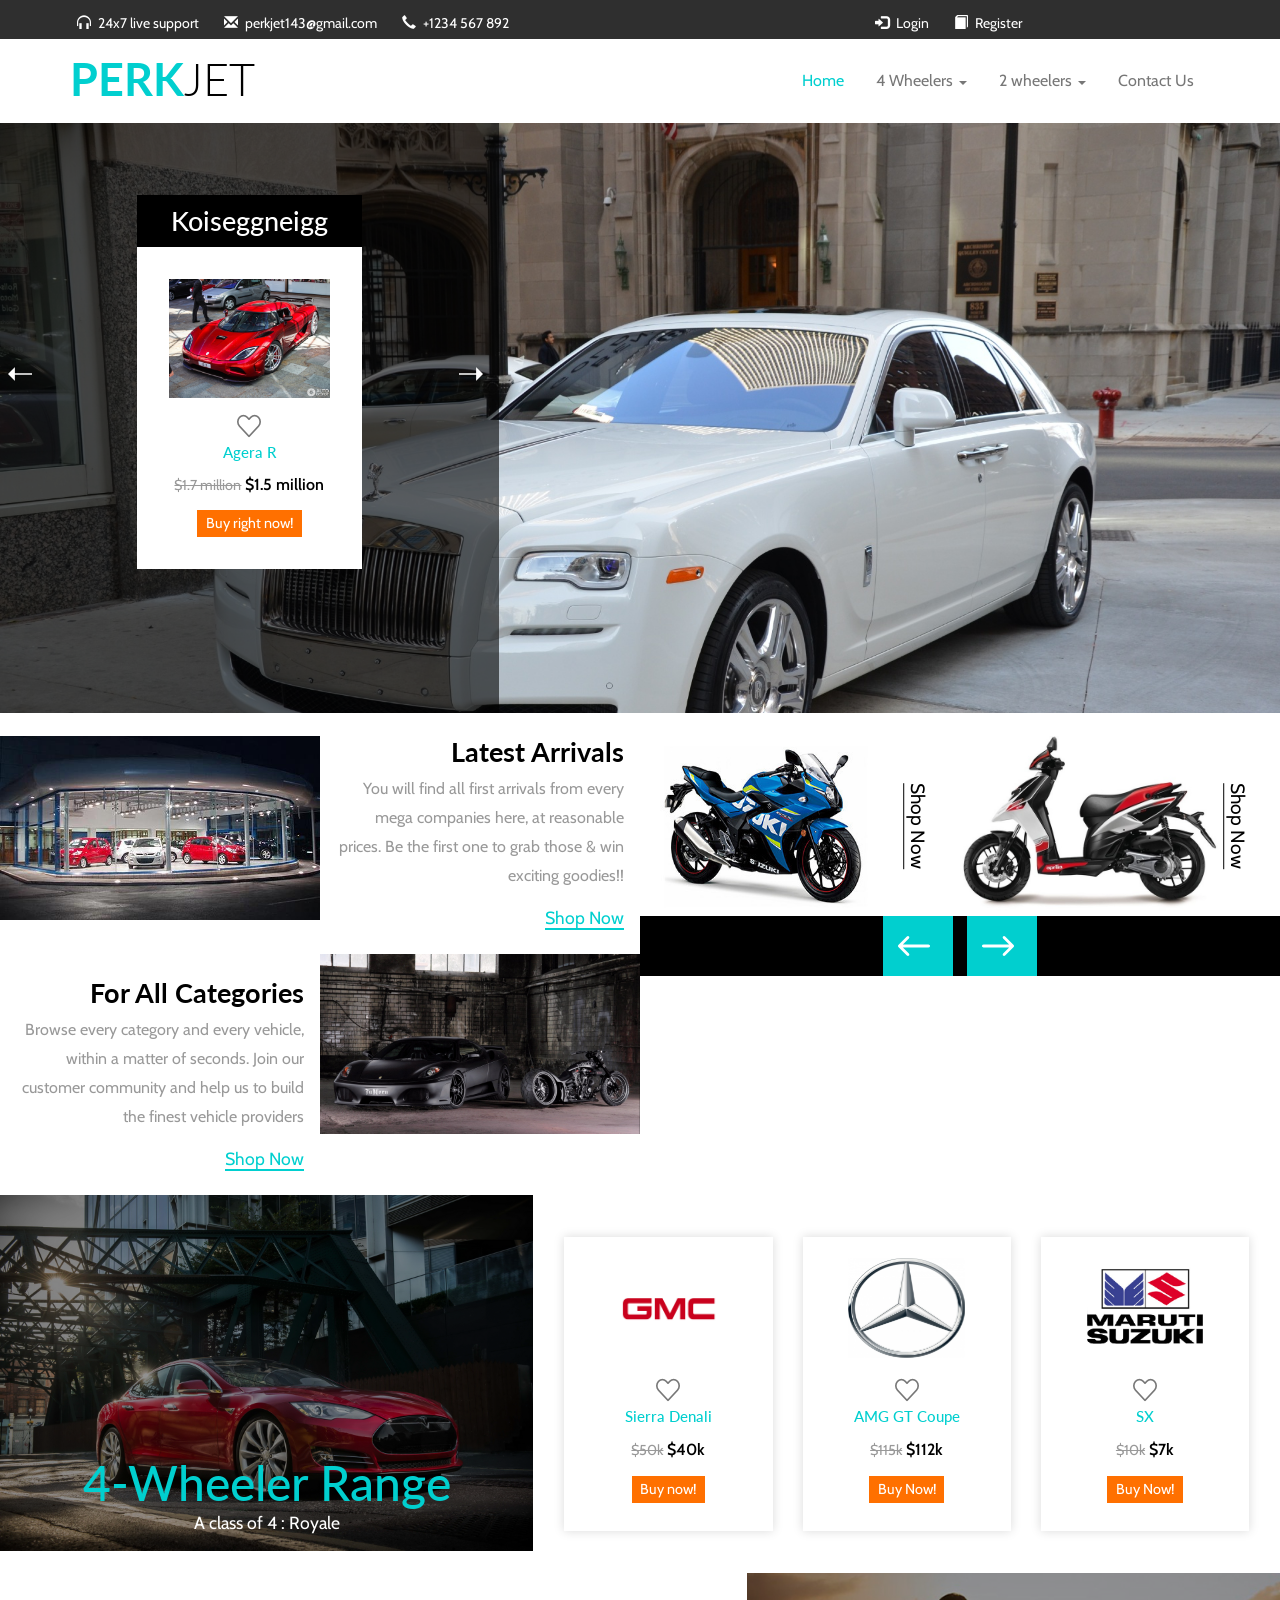
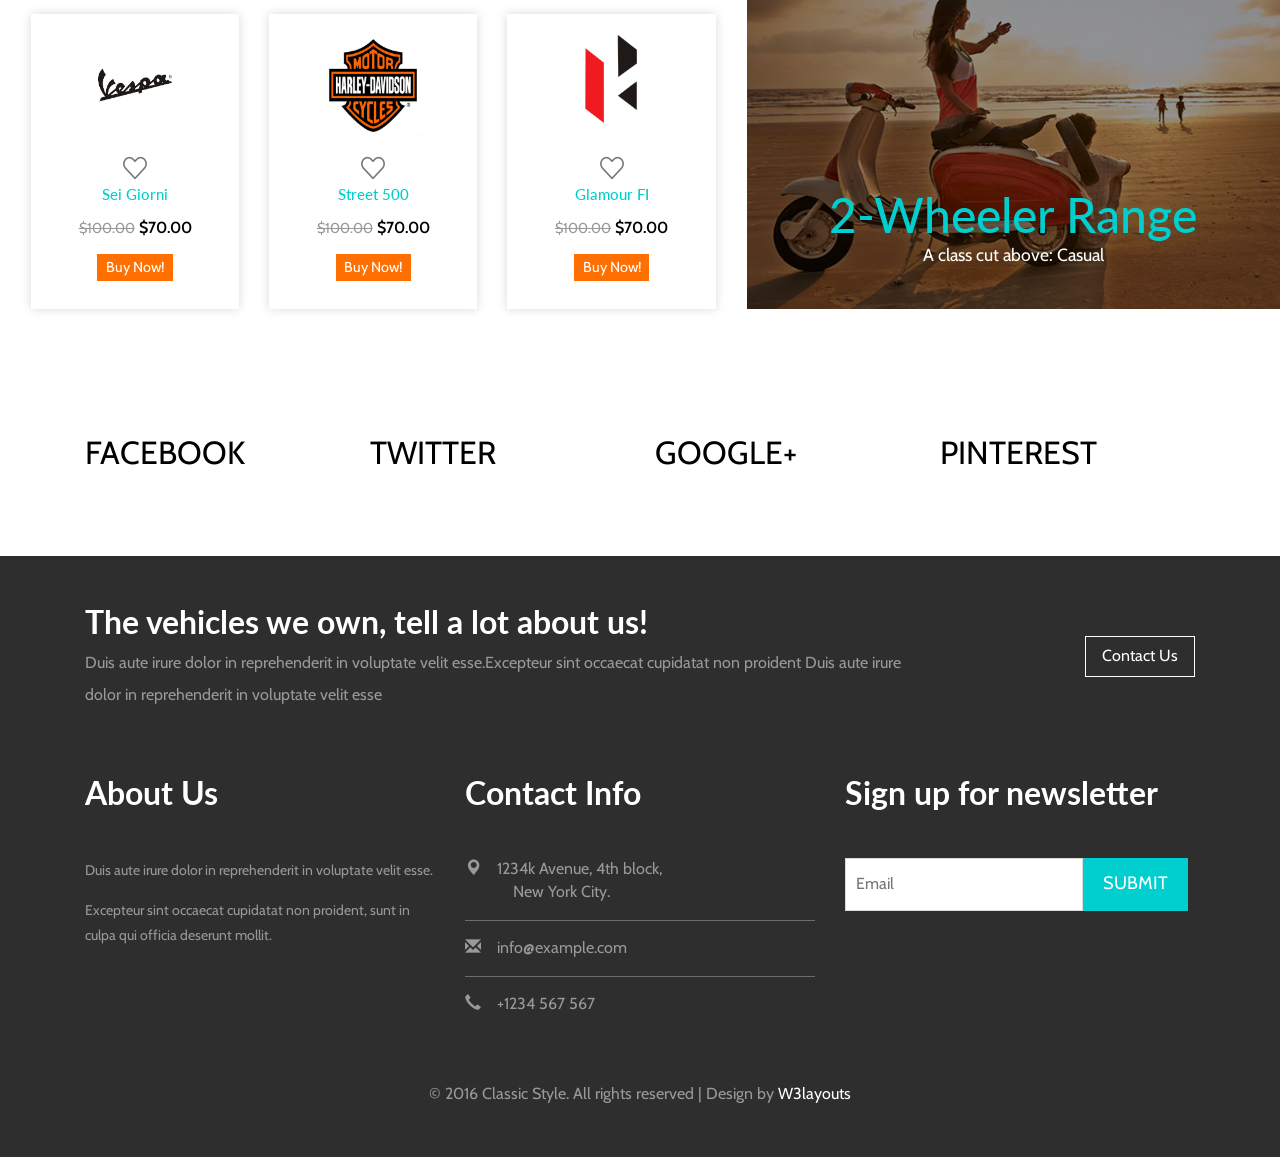
==== commit 4b947ec5: "FE C" ====
--- a/index.html
+++ b/index.html
@@ -36,6 +36,7 @@
 <!-- //animation-effect -->
 <link href='//fonts.googleapis.com/css?family=Cabin:400,500,600,700' rel='stylesheet' type='text/css'>
 <link href='//fonts.googleapis.com/css?family=Lato:400,100,300,700,900' rel='stylesheet' type='text/css'>
+
 </head>
 
 <body>
@@ -209,7 +210,7 @@
 									<a href="#"><img src="images/ll.png" alt=""></a>
 									<h6 ><a href="single.html">Agera R</a></h6>
 									<p class="ba-price"><del>$1.7 million</del><em class="item_price">$1.5 million</em></p>
-									<a href="#" data-text="Check Out!" class="but-hover1 item_add">Buy right now!</a>
+									<a href="single.html" data-text="Check Out!" class="but-hover1 item_add">Buy right now!</a>
 								</div>
 								</div>
 							</div></li>
@@ -222,7 +223,7 @@
 									<a href="#"><img src="images/ll.png" alt=""></a>
 									<h6 ><a href="single.html">Swift Dzire</a></h6>
 									<p class="ba-price"><del>Rs. 9.39L</del><em class="item_price">Rs. 5.39L</em></p>
-									<a href="#" data-text="Check Out!" class="but-hover1 item_add">Buy right now!</a>
+									<a href="single.html" data-text="Check Out!" class="but-hover1 item_add">Buy right now!</a>
 								</div>
 								</div>
 							</div></li>
@@ -235,7 +236,7 @@
 									<a href="#"><img src="images/ll.png" alt=""></a>
 									<h6 ><a href="single.html">Livo</a></h6>
 									<p class="ba-price"><del>Rs. 70k</del><em class="item_price">Rs. 55k</em></p>
-									<a href="#" data-text="Check Out!" class="but-hover1 item_add">Buy right now!</a>
+									<a href="single.html" data-text="Check Out!" class="but-hover1 item_add">Buy right now!</a>
 								</div>
 								</div>
 							</div></li>
@@ -397,7 +398,7 @@
 									<a href="#"><img src="images/ll.png" alt=""></a>
 									<h6><a href="single.html">Sierra Denali</a></h6>
 									<p ><del>$50k</del><em class="item_price">$40k</em></p>
-									<a href="#" data-text="Check it!" class="but-hover1 item_add">Buy now!</a>
+									<a href="single.html" data-text="Check it!" class="but-hover1 item_add">Buy now!</a>
 								</div>
 							</div>
 						</div>
@@ -420,7 +421,7 @@
 									<a href="#"><img src="images/ll.png" alt=""></a>
 									<h6><a href="single.html">AMG GT Coupe</a></h6>
 									<p ><del>$115k</del><em class="item_price">$112k</em></p>
-									<a href="#" data-text="Check it!" class="but-hover1 item_add">Buy Now!</a>
+									<a href="single.html" data-text="Check it!" class="but-hover1 item_add">Buy Now!</a>
 								</div>
 							</div>
 						</div>
@@ -442,7 +443,7 @@
 									<a href="#"><img src="images/ll.png" alt=""></a>
 									<h6><a href="single.html">SX</a></h6>
 									<p ><del>$10k</del><em class="item_price">$7k</em></p>
-									<a href="#" data-text="Check it!" class="but-hover1 item_add">Buy Now!</a>
+									<a href="single.html" data-text="Check it!" class="but-hover1 item_add">Buy Now!</a>
 								</div>
 							</div>
 						</div>
@@ -473,7 +474,7 @@
 									<a href="#"><img src="images/ll.png" alt=""></a>
 									<h6><a href="single.html">Sei Giorni</a></h6>
 									<p ><del>$100.00</del><em class="item_price">$70.00</em></p>
-									<a href="#" data-text="Check it!" class="but-hover1 item_add">Buy Now!</a>
+									<a href="single.html" data-text="Check it!" class="but-hover1 item_add">Buy Now!</a>
 								</div>
 							</div>
 
@@ -497,7 +498,7 @@
 									<a href="#"><img src="images/ll.png" alt=""></a>
 									<h6><a href="single.html">Street 500</a></h6>
 									<p ><del>$100.00</del><em class="item_price">$70.00</em></p>
-									<a href="#" data-text="Check it!" class="but-hover1 item_add">Buy Now!</a>
+									<a href="single.html" data-text="Check it!" class="but-hover1 item_add">Buy Now!</a>
 								</div>
 							</div>
 						</div>
@@ -519,7 +520,7 @@
 									<a href="#"><img src="images/ll.png" alt=""></a>
 									<h6><a href="single.html">Glamour FI</a></h6>
 									<p ><del>$100.00</del><em class="item_price">$70.00</em></p>
-									<a href="#" data-text="Check it!" class="but-hover1 item_add">Buy Now!</a>
+									<a href="single.html" data-text="Check it!" class="but-hover1 item_add">Buy Now!</a>
 								</div>
 							</div>
 						</div>
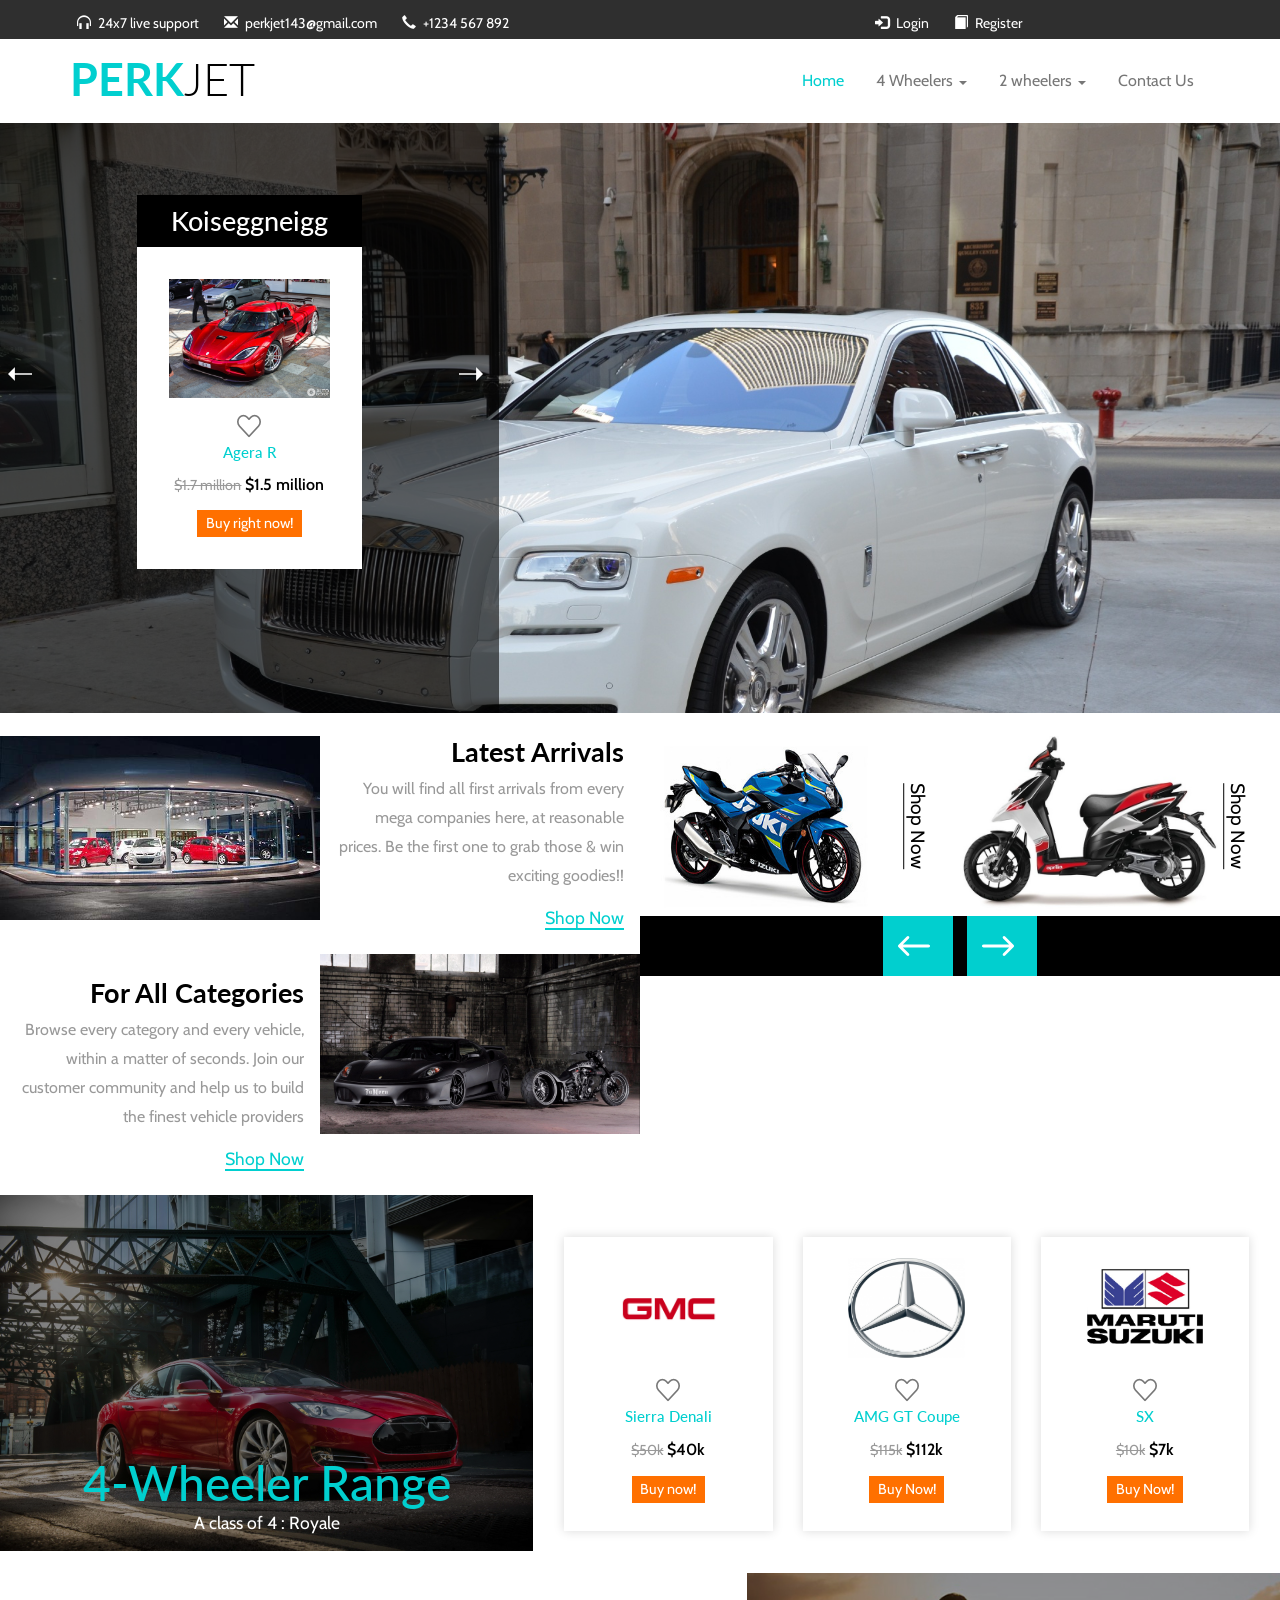
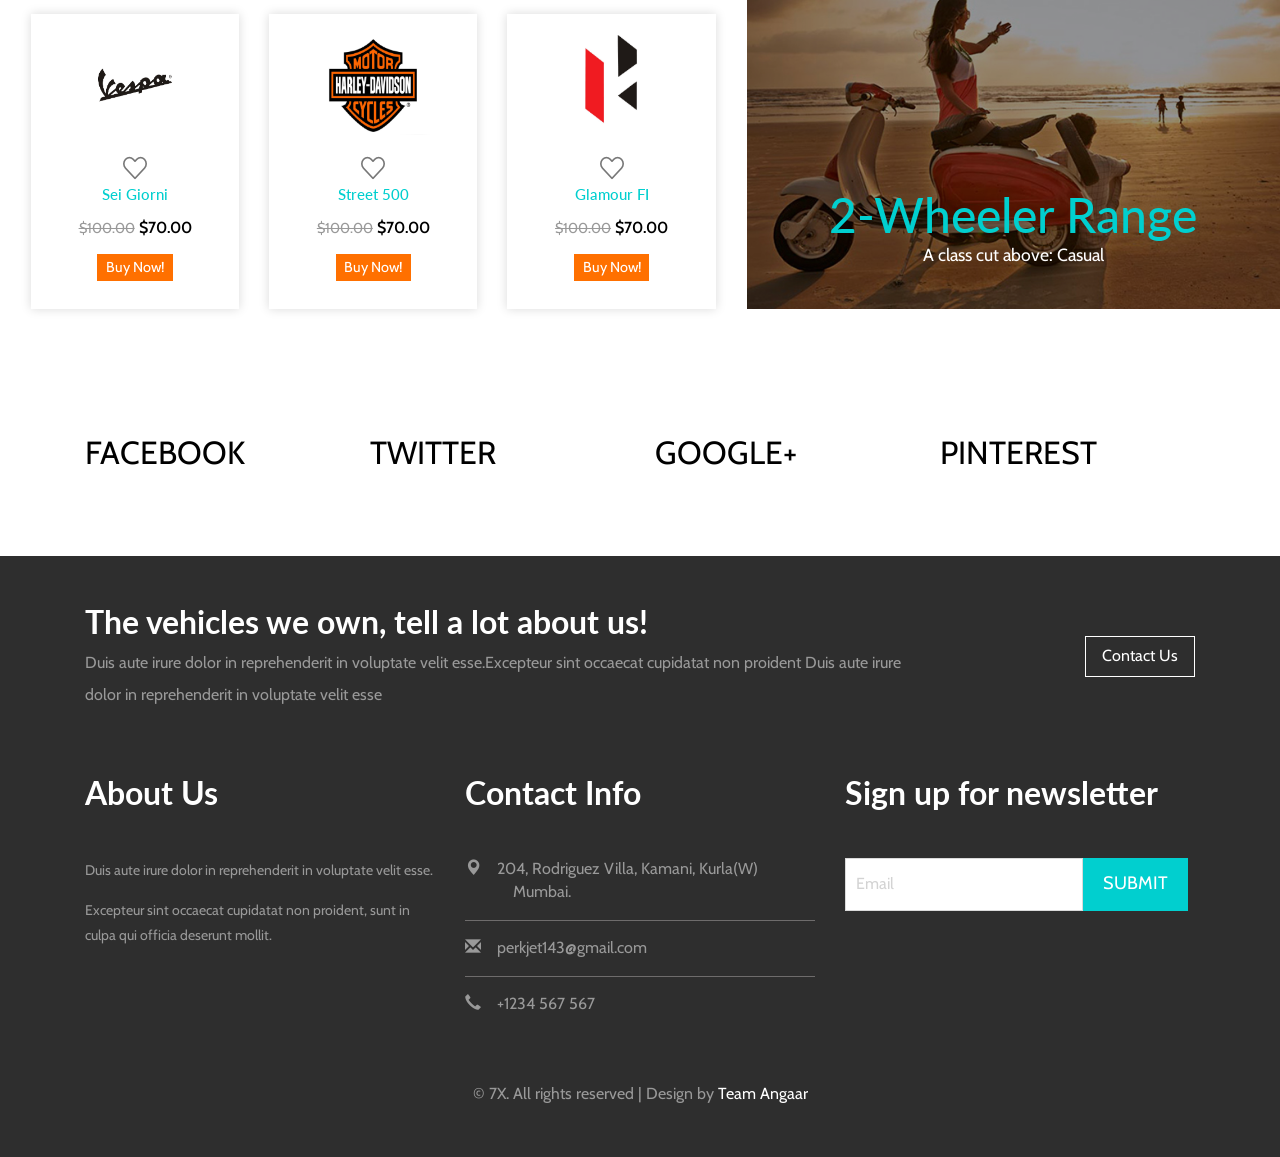
==== commit 09d57424: "front End Final touch" ====
--- a/index.html
+++ b/index.html
@@ -582,8 +582,8 @@
 				<div class="col-md-4 footer-grid animated wow fadeInLeft" data-wow-delay=".6s">
 					<h3>Contact Info</h3>
 					<ul>
-						<li><i class="glyphicon glyphicon-map-marker" ></i>1234k Avenue, 4th block, <span>New York City.</span></li>
-						<li class="foot-mid"><i class="glyphicon glyphicon-envelope" ></i><a href="mailto:info@example.com">info@example.com</a></li>
+						<li><i class="glyphicon glyphicon-map-marker" ></i>204, Rodriguez Villa, Kamani, Kurla(W) <span>Mumbai.</span></li>
+						<li class="foot-mid"><i class="glyphicon glyphicon-envelope" ></i><a href="mailto:info@example.com">perkjet143@gmail.com</a></li>
 						<li><i class="glyphicon glyphicon-earphone" ></i>+1234 567 567</li>
 					</ul>
 				</div>
@@ -600,7 +600,7 @@
 			</div>
 
 			<div class="copy-right animated wow fadeInUp" data-wow-delay=".5s">
-				<p>&copy 2016 Classic Style. All rights reserved | Design by <a href="http://w3layouts.com/">W3layouts</a></p>
+				<p>&copy 7X. All rights reserved | Design by <a href="#">Team Angaar</a></p>
 			</div>
 		</div>
 	</div>
--- a/css/style.css
+++ b/css/style.css
@@ -4,6 +4,36 @@
 License: Creative Commons Attribution 3.0 Unported
 License URL: http://creativecommons.org/licenses/by/3.0/
 --*/
+::-webkit-input-placeholder { /* Chrome */
+  color: lightgrey;
+  transition: opacity 250ms ease-in-out;
+}
+:focus::-webkit-input-placeholder {
+  opacity: 0.5;
+}
+:-ms-input-placeholder { /* IE 10+ */
+  color: lightgrey;
+  transition: opacity 250ms ease-in-out;
+}
+:focus:-ms-input-placeholder {
+  opacity: 0.5;
+}
+::-moz-placeholder { /* Firefox 19+ */
+  color: lightgrey;
+  opacity: 1;
+  transition: opacity 250ms ease-in-out;
+}
+:focus::-moz-placeholder {
+  opacity: 0.5;
+}
+:-moz-placeholder { /* Firefox 4 - 18 */
+  color: lightgrey;
+  opacity: 1;
+  transition: opacity 250ms ease-in-out;
+}
+:focus:-moz-placeholder {
+  opacity: 0.5;
+}
 html, body{
     font-size: 100%;
 	background:	#fff;
